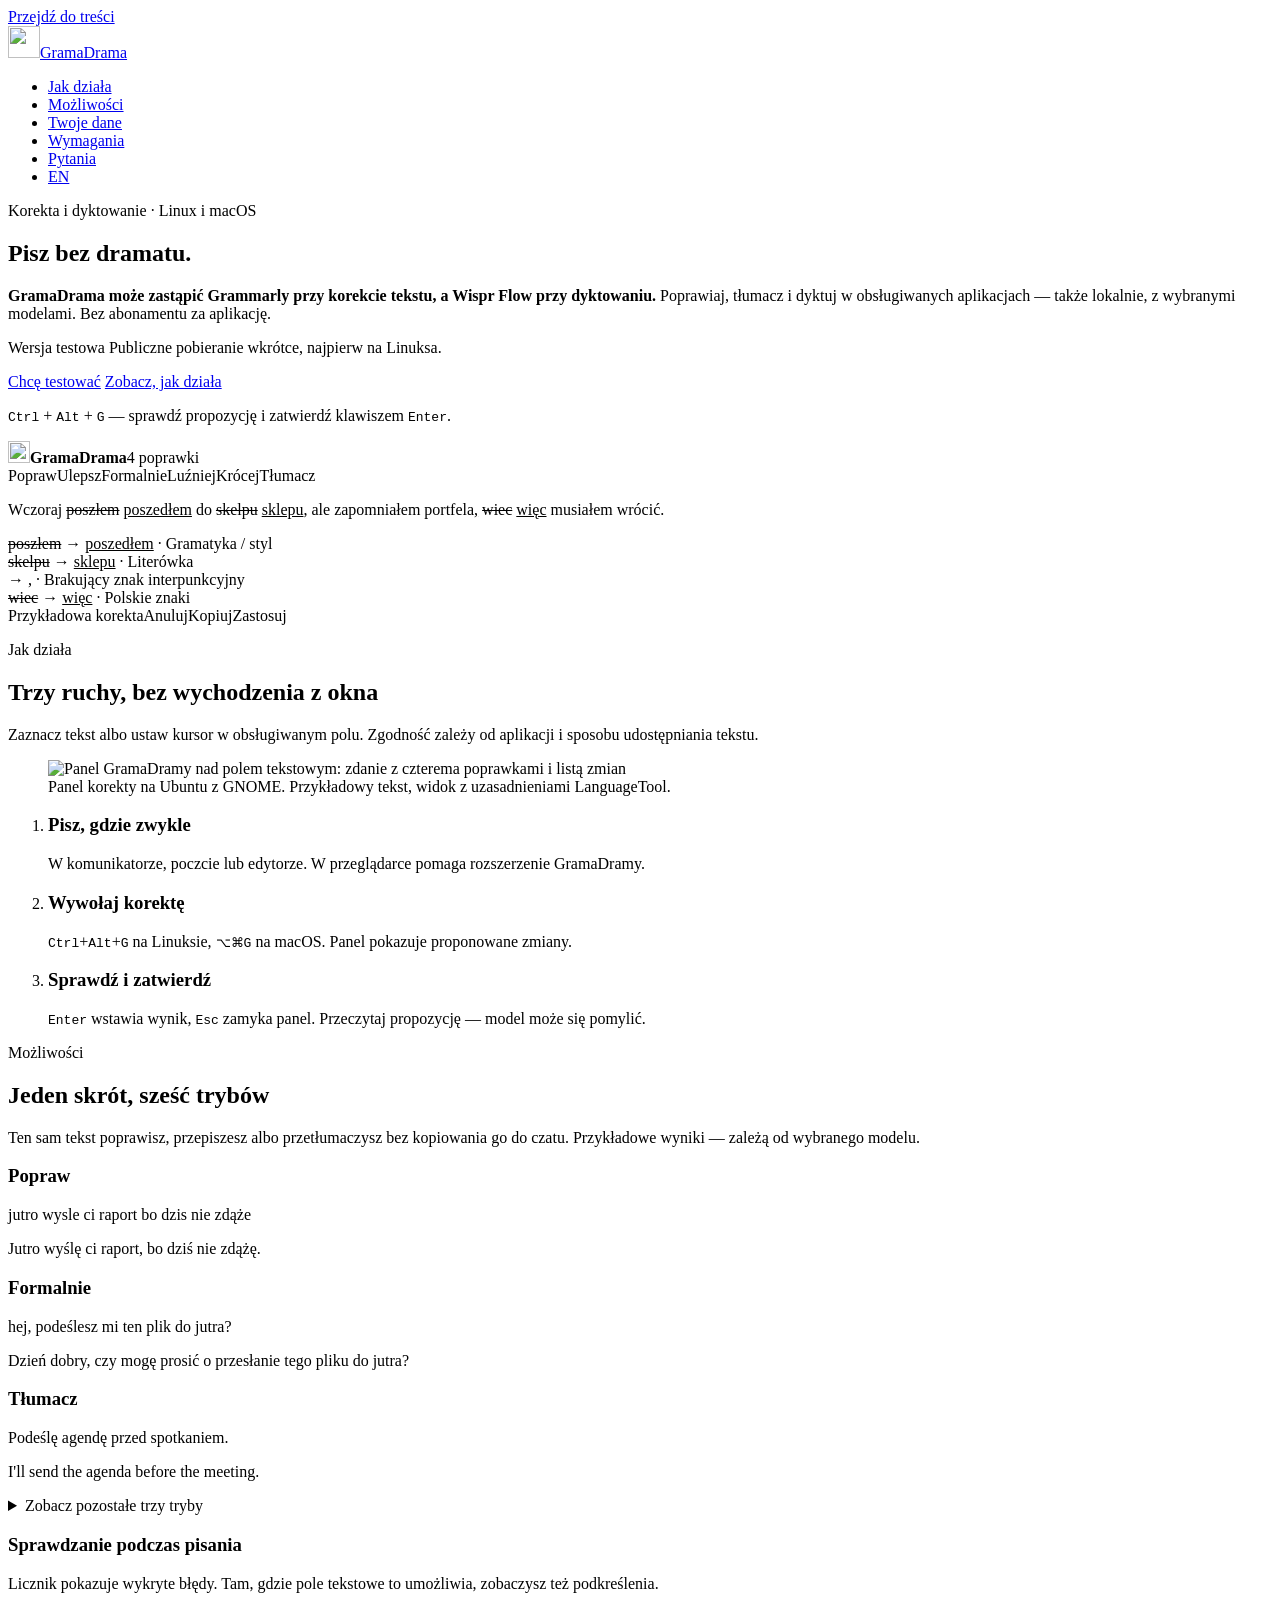
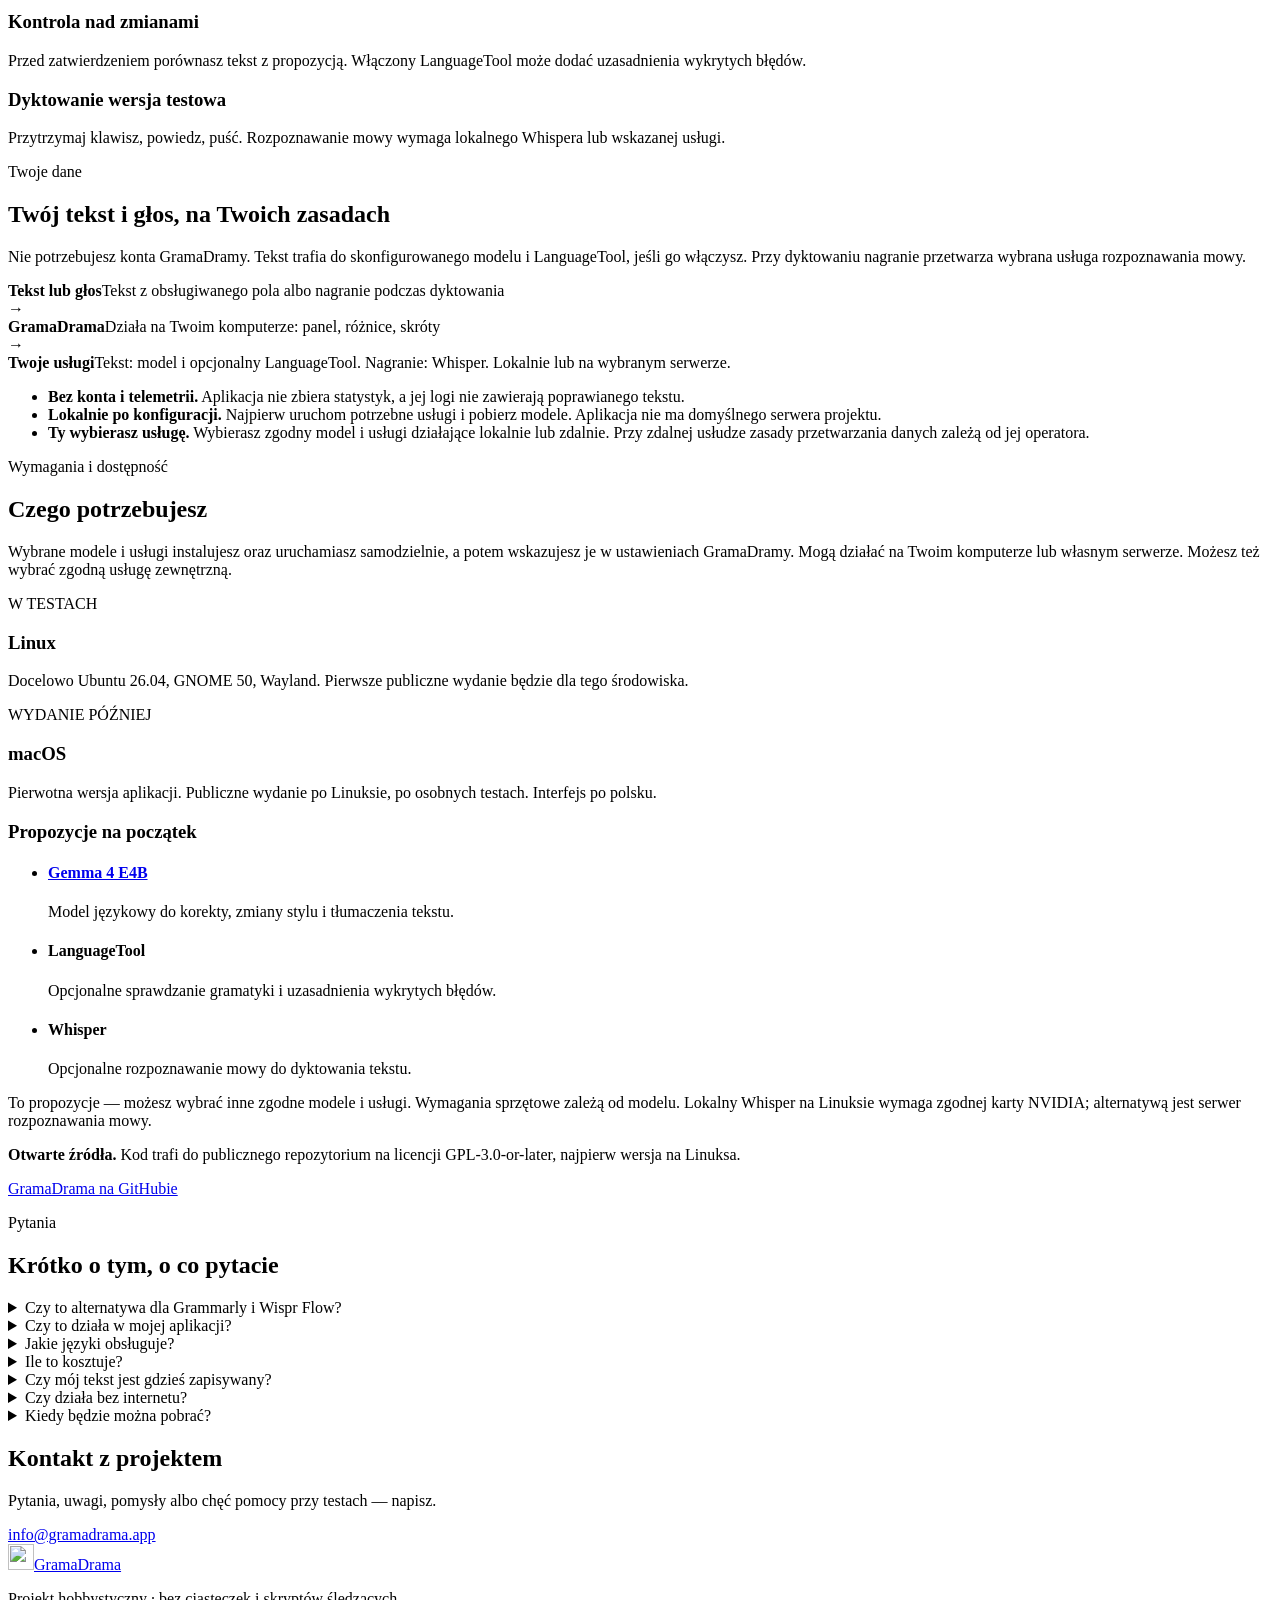
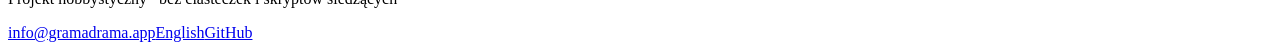
==== site/public/index.html @ 0937f721 "GramaDrama: the first public snapshot Linux (Ubuntu 26.04, GNOME 50, Wayland) and the macOS code for" ====
<!doctype html>
<html lang="pl">
<head>
<meta charset="utf-8">
<meta name="viewport" content="width=device-width, initial-scale=1">
<title>GramaDrama — pisz bez dramatu</title>
<meta name="description" content="Korekta i dyktowanie z opcją pracy lokalnej: zastosowania znane z Grammarly i Wispr Flow w jednej aplikacji. Dyktowanie w wersji testowej.">
<meta name="theme-color" content="#66579e">
<link rel="canonical" href="https://gramadrama.app/">
<link rel="alternate" hreflang="pl" href="https://gramadrama.app/">
<link rel="alternate" hreflang="en" href="https://gramadrama.app/en/">
<link rel="alternate" hreflang="x-default" href="https://gramadrama.app/">
<link rel="icon" href="/img/favicon.ico" sizes="any">
<link rel="icon" type="image/png" href="/img/icon-192.png" sizes="192x192">
<link rel="apple-touch-icon" href="/img/apple-touch-icon.png">
<meta property="og:type" content="website">
<meta property="og:site_name" content="GramaDrama">
<meta property="og:locale" content="pl_PL">
<meta property="og:locale:alternate" content="en_US">
<meta property="og:title" content="GramaDrama — pisz bez dramatu">
<meta property="og:description" content="Korekta tekstu i testowe dyktowanie — zastosowania znane z Grammarly i Wispr Flow, z możliwością pracy lokalnej. Bez abonamentu.">
<meta property="og:url" content="https://gramadrama.app/">
<meta property="og:image" content="https://gramadrama.app/img/og.png">
<meta property="og:image:width" content="1200">
<meta property="og:image:height" content="630">
<meta property="og:image:alt" content="GramaDrama — pisz bez dramatu">
<meta name="twitter:card" content="summary_large_image">
<link rel="stylesheet" href="/css/site.css">
</head>
<body>
<a class="skip" href="#main">Przejdź do treści</a>

<header class="nav">
  <div class="wrap">
    <a class="brand" href="/"><img src="/img/icon-192.png" width="32" height="32" alt="">GramaDrama</a>
    <nav aria-label="Główna">
      <ul>
        <li class="hide-sm"><a href="#jak">Jak działa</a></li>
        <li class="hide-sm"><a href="#mozliwosci">Możliwości</a></li>
        <li class="hide-sm"><a href="#dane">Twoje dane</a></li>
        <li class="hide-sm"><a href="#wymagania">Wymagania</a></li>
        <li><a href="#pytania">Pytania</a></li>
        <li><a class="lang" href="/en/" hreflang="en" lang="en">EN</a></li>
      </ul>
    </nav>
  </div>
</header>

<main id="main">

<section class="hero" aria-labelledby="top">
  <div class="wrap">
    <div>
      <p class="eyebrow">Korekta i&nbsp;dyktowanie · Linux i&nbsp;macOS</p>
      <h1 id="top">Pisz bez <span class="grad">dramatu.</span></h1>
      <p class="lead"><strong>GramaDrama może zastąpić Grammarly przy korekcie tekstu, a&nbsp;Wispr Flow przy dyktowaniu.</strong> Poprawiaj, tłumacz i&nbsp;dyktuj w&nbsp;obsługiwanych aplikacjach — także lokalnie, z&nbsp;wybranymi modelami. Bez abonamentu za aplikację.</p>
      <p class="beta"><span class="state soon">Wersja testowa</span> Publiczne pobieranie wkrótce, najpierw na Linuksa.</p>
      <div class="cta">
        <a class="btn primary" href="https://github.com/gramadrama" rel="noopener">Chcę testować</a>
        <a class="btn ghost" href="#jak">Zobacz, jak działa</a>
      </div>
      <p class="hint"><kbd>Ctrl</kbd> + <kbd>Alt</kbd> + <kbd>G</kbd> — sprawdź propozycję i&nbsp;zatwierdź klawiszem <kbd>Enter</kbd>.</p>
    </div>

    <div class="panel" role="img" aria-label="Przykładowy panel GramaDramy z włączonym LanguageTool: błędy, poprawki i lista zmian z uzasadnieniami">
      <div class="panel-head"><img src="/img/icon-192.png" width="22" height="22" alt=""><b>GramaDrama</b><span class="pill">4 poprawki</span></div>
      <div class="modes" aria-hidden="true"><span class="on">Popraw</span><span>Ulepsz</span><span>Formalnie</span><span>Luźniej</span><span>Krócej</span><span>Tłumacz</span></div>
      <p class="text" aria-hidden="true">Wczoraj <del>poszłem</del> <ins>poszedłem</ins> do <del>skelpu</del> <ins>sklepu</ins>, ale zapomniałem portfela<ins>,</ins> <del>wiec</del> <ins>więc</ins> musiałem wrócić.</p>
      <div class="changes" aria-hidden="true">
        <div><del>poszłem</del> <span class="arrow">→</span> <ins>poszedłem</ins> <span class="why">· Gramatyka / styl</span></div>
        <div><del>skelpu</del> <span class="arrow">→</span> <ins>sklepu</ins> <span class="why">· Literówka</span></div>
        <div><span class="arrow">→</span> <ins>,</ins> <span class="why">· Brakujący znak interpunkcyjny</span></div>
        <div><del>wiec</del> <span class="arrow">→</span> <ins>więc</ins> <span class="why">· Polskie znaki</span></div>
      </div>
      <div class="panel-foot" aria-hidden="true"><span class="meta">Przykładowa korekta</span><span class="b">Anuluj</span><span class="b">Kopiuj</span><span class="b go">Zastosuj</span></div>
    </div>
  </div>
</section>

<section id="jak" aria-labelledby="jak-h">
  <div class="wrap">
    <p class="eyebrow">Jak działa</p>
    <h2 id="jak-h">Trzy ruchy, bez wychodzenia z&nbsp;okna</h2>
    <p class="sub">Zaznacz tekst albo ustaw kursor w&nbsp;obsługiwanym polu. Zgodność zależy od aplikacji i&nbsp;sposobu udostępniania tekstu.</p>
    <div class="demo">
      <figure class="demo-shot">
        <picture>
          <source srcset="/img/panel-ready-dark.png" media="(prefers-color-scheme: dark)">
          <img src="/img/panel-ready-light.png" width="576" height="386" loading="lazy" alt="Panel GramaDramy nad polem tekstowym: zdanie z czterema poprawkami i listą zmian">
        </picture>
        <figcaption>Panel korekty na Ubuntu z&nbsp;GNOME. Przykładowy tekst, widok z&nbsp;uzasadnieniami LanguageTool.</figcaption>
      </figure>
      <ol class="steps">
        <li>
          <h3>Pisz, gdzie zwykle</h3>
          <p>W komunikatorze, poczcie lub edytorze. W&nbsp;przeglądarce pomaga rozszerzenie GramaDramy.</p>
        </li>
        <li>
          <h3>Wywołaj korektę</h3>
          <p><kbd>Ctrl</kbd>+<kbd>Alt</kbd>+<kbd>G</kbd> na Linuksie, <kbd>⌥</kbd><kbd>⌘</kbd><kbd>G</kbd> na macOS. Panel pokazuje proponowane zmiany.</p>
        </li>
        <li>
          <h3>Sprawdź i&nbsp;zatwierdź</h3>
          <p><kbd>Enter</kbd> wstawia wynik, <kbd>Esc</kbd> zamyka panel. Przeczytaj propozycję — model może się pomylić.</p>
        </li>
      </ol>
    </div>
  </div>
</section>

<section class="soft" id="mozliwosci" aria-labelledby="moz-h">
  <div class="wrap">
    <p class="eyebrow">Możliwości</p>
    <h2 id="moz-h">Jeden skrót, sześć trybów</h2>
    <p class="sub">Ten sam tekst poprawisz, przepiszesz albo przetłumaczysz bez kopiowania go do czatu. Przykładowe wyniki — zależą od wybranego modelu.</p>
    <div class="examples">
      <div class="ex"><h3>Popraw</h3><p class="before">jutro wysle ci raport bo dzis nie zdąże</p><p class="after">Jutro wyślę ci raport, bo dziś nie zdążę.</p></div>
      <div class="ex"><h3>Formalnie</h3><p class="before">hej, podeślesz mi ten plik do jutra?</p><p class="after">Dzień dobry, czy mogę prosić o&nbsp;przesłanie tego pliku do jutra?</p></div>
      <div class="ex"><h3>Tłumacz</h3><p class="before">Podeślę agendę przed spotkaniem.</p><p class="after" lang="en">I'll send the agenda before the meeting.</p></div>
    </div>
    <details class="more-examples">
      <summary>Zobacz pozostałe trzy tryby</summary>
      <div class="examples">
        <div class="ex"><h3>Ulepsz</h3><p class="before">Spotkanie było długie i&nbsp;omówiliśmy na nim dużo różnych ważnych rzeczy.</p><p class="after">Na długim spotkaniu omówiliśmy wiele ważnych spraw.</p></div>
        <div class="ex"><h3>Luźniej</h3><p class="before">Uprzejmie informuję, że raport zostanie przesłany jutro.</p><p class="after">Raport podeślę jutro.</p></div>
        <div class="ex"><h3>Krócej</h3><p class="before">Chciałbym tylko zaznaczyć, że moim zdaniem warto by było jeszcze raz przejrzeć ten dokument.</p><p class="after">Warto jeszcze raz przejrzeć ten dokument.</p></div>
      </div>
    </details>

    <div class="feat">
      <div>
        <h3>Sprawdzanie podczas pisania</h3>
        <p>Licznik pokazuje wykryte błędy. Tam, gdzie pole tekstowe to umożliwia, zobaczysz też podkreślenia.</p>
      </div>
      <div>
        <h3>Kontrola nad zmianami</h3>
        <p>Przed zatwierdzeniem porównasz tekst z&nbsp;propozycją. Włączony LanguageTool może dodać uzasadnienia wykrytych błędów.</p>
      </div>
      <div>
        <h3>Dyktowanie <span class="tag">wersja testowa</span></h3>
        <p>Przytrzymaj klawisz, powiedz, puść. Rozpoznawanie mowy wymaga lokalnego Whispera lub wskazanej usługi.</p>
      </div>
    </div>
  </div>
</section>

<section id="dane" aria-labelledby="dane-h">
  <div class="wrap">
    <p class="eyebrow">Twoje dane</p>
    <h2 id="dane-h">Twój tekst i&nbsp;głos, na Twoich zasadach</h2>
    <p class="sub">Nie potrzebujesz konta GramaDramy. Tekst trafia do skonfigurowanego modelu i&nbsp;LanguageTool, jeśli go włączysz. Przy dyktowaniu nagranie przetwarza wybrana usługa rozpoznawania mowy.</p>

    <div class="flow">
      <div class="node"><b>Tekst lub głos</b><span>Tekst z&nbsp;obsługiwanego pola albo nagranie podczas dyktowania</span></div>
      <div class="link" aria-hidden="true">→</div>
      <div class="node me"><b>GramaDrama</b><span>Działa na Twoim komputerze: panel, różnice, skróty</span></div>
      <div class="link" aria-hidden="true">→</div>
      <div class="node"><b>Twoje usługi</b><span>Tekst: model i&nbsp;opcjonalny LanguageTool. Nagranie: Whisper. Lokalnie lub na wybranym serwerze.</span></div>
    </div>

    <ul class="points">
      <li><strong>Bez konta i&nbsp;telemetrii.</strong> Aplikacja nie zbiera statystyk, a&nbsp;jej logi nie zawierają poprawianego tekstu.</li>
      <li><strong>Lokalnie po konfiguracji.</strong> Najpierw uruchom potrzebne usługi i&nbsp;pobierz modele. Aplikacja nie ma domyślnego serwera projektu.</li>
      <li><strong>Ty wybierasz usługę.</strong> Wybierasz zgodny model i&nbsp;usługi działające lokalnie lub zdalnie. Przy zdalnej usłudze zasady przetwarzania danych zależą od jej operatora.</li>
    </ul>
  </div>
</section>

<section class="soft" id="wymagania" aria-labelledby="wym-h">
  <div class="wrap">
    <p class="eyebrow">Wymagania i&nbsp;dostępność</p>
    <h2 id="wym-h">Czego potrzebujesz</h2>
    <p class="sub">Wybrane modele i&nbsp;usługi instalujesz oraz uruchamiasz samodzielnie, a&nbsp;potem wskazujesz je w&nbsp;ustawieniach GramaDramy. Mogą działać na Twoim komputerze lub własnym serwerze. Możesz też wybrać zgodną usługę zewnętrzną.</p>
    <div class="status" id="status">
      <div class="card">
        <span class="state soon">W TESTACH</span>
        <h3>Linux</h3>
        <p>Docelowo Ubuntu 26.04, GNOME 50, Wayland. Pierwsze publiczne wydanie będzie dla tego środowiska.</p>
      </div>
      <div class="card">
        <span class="state plan">WYDANIE PÓŹNIEJ</span>
        <h3>macOS</h3>
        <p>Pierwotna wersja aplikacji. Publiczne wydanie po Linuksie, po osobnych testach. Interfejs po polsku.</p>
      </div>
    </div>

    <h3 class="setup-title">Propozycje na początek</h3>
    <ul class="needs">
      <li>
        <h4><a href="https://ai.google.dev/gemma/docs/core/model_card_4" rel="noopener">Gemma 4 E4B</a></h4>
        <p>Model językowy do korekty, zmiany stylu i&nbsp;tłumaczenia tekstu.</p>
      </li>
      <li>
        <h4>LanguageTool</h4>
        <p>Opcjonalne sprawdzanie gramatyki i&nbsp;uzasadnienia wykrytych błędów.</p>
      </li>
      <li>
        <h4>Whisper</h4>
        <p>Opcjonalne rozpoznawanie mowy do dyktowania tekstu.</p>
      </li>
    </ul>
    <p class="setup-note">To propozycje — możesz wybrać inne zgodne modele i&nbsp;usługi. Wymagania sprzętowe zależą od modelu. Lokalny Whisper na Linuksie wymaga zgodnej karty NVIDIA; alternatywą jest serwer rozpoznawania mowy.</p>

    <div class="open">
      <p><strong>Otwarte źródła.</strong> Kod trafi do publicznego repozytorium na licencji GPL-3.0-or-later, najpierw wersja na Linuksa.</p>
      <a class="btn" href="https://github.com/gramadrama" rel="noopener">GramaDrama na GitHubie</a>
    </div>
  </div>
</section>

<section class="soft" id="pytania" aria-labelledby="pytania-h">
  <div class="wrap">
    <p class="eyebrow">Pytania</p>
    <h2 id="pytania-h">Krótko o&nbsp;tym, o&nbsp;co pytacie</h2>
    <div class="faq">
      <details>
        <summary>Czy to alternatywa dla Grammarly i&nbsp;Wispr Flow?</summary>
        <p>GramaDrama łączy dwa zastosowania: korektę i&nbsp;zmianę stylu tekstu znane z&nbsp;Grammarly oraz dyktowanie znane z&nbsp;Wispr Flow. Zakres funkcji i&nbsp;obsługiwanych aplikacji jest inny, a&nbsp;dyktowanie pozostaje testowe. Oba zastosowania mogą działać lokalnie, po przygotowaniu modeli i&nbsp;zgodnego sprzętu.</p>
      </details>
      <details>
        <summary>Czy to działa w&nbsp;mojej aplikacji?</summary>
        <p>Zgodność zależy od tego, jak aplikacja udostępnia tekst. Obsługę pól na stronach zapewnia rozszerzenie przeglądarki. Pola haseł, terminale i&nbsp;aplikacje wyłączone w&nbsp;ustawieniach są pomijane. W&nbsp;niektórych edytorach podmiana tekstu może usunąć formatowanie.</p>
      </details>
      <details>
        <summary>Jakie języki obsługuje?</summary>
        <p>Na Linuksie wybierzesz polski, angielski lub niemiecki, osobno albo w&nbsp;parze do tłumaczenia. Na macOS dostępne są polski i&nbsp;angielski. Jakość wyników zależy od modelu.</p>
      </details>
      <details>
        <summary>Ile to kosztuje?</summary>
        <p>Aplikacja jest bezpłatna i&nbsp;będzie miała otwarte źródła. Zapłacisz tylko wtedy, gdy wybierzesz płatną usługę zewnętrzną.</p>
      </details>
      <details>
        <summary>Czy mój tekst jest gdzieś zapisywany?</summary>
        <p>Logi GramaDramy nie zawierają poprawianego tekstu. Tekst trafia do wybranego modelu i&nbsp;włączonego LanguageTool przy korekcie oraz sprawdzaniu w&nbsp;tle. Jeśli używasz serwera, przechowywanie danych zależy od jego operatora. Przy zdalnym dyktowaniu do usługi trafia nagranie.</p>
      </details>
      <details>
        <summary>Czy działa bez internetu?</summary>
        <p>Tak, po pobraniu modeli i&nbsp;przygotowaniu usług lokalnych. Model oraz włączone usługi LanguageTool i&nbsp;Whisper muszą działać na Twoim komputerze lub w&nbsp;dostępnej sieci lokalnej.</p>
      </details>
      <details>
        <summary>Kiedy będzie można pobrać?</summary>
        <p>Najpierw wersja na Linuksa, po zakończeniu testów; macOS później. Postępy śledzisz na GitHubie.</p>
      </details>
    </div>
  </div>
</section>

<section id="kontakt" aria-labelledby="kontakt-h">
  <div class="wrap contact">
    <h2 id="kontakt-h">Kontakt z&nbsp;projektem</h2>
    <p class="sub">Pytania, uwagi, pomysły albo chęć pomocy przy testach — napisz.</p>
    <a class="btn primary" href="mailto:info&#64;gramadrama.app">info&#64;gramadrama.app</a>
  </div>
</section>

</main>

<footer>
  <div class="wrap">
    <a class="brand" href="/"><img src="/img/icon-192.png" width="26" height="26" alt="">GramaDrama</a>
    <p>Projekt hobbystyczny · bez ciasteczek i&nbsp;skryptów śledzących</p>
    <div class="links"><a href="mailto:info&#64;gramadrama.app">info&#64;gramadrama.app</a><a href="/en/" hreflang="en" lang="en">English</a><a href="https://github.com/gramadrama" rel="noopener">GitHub</a></div>
  </div>
</footer>
</body>
</html>
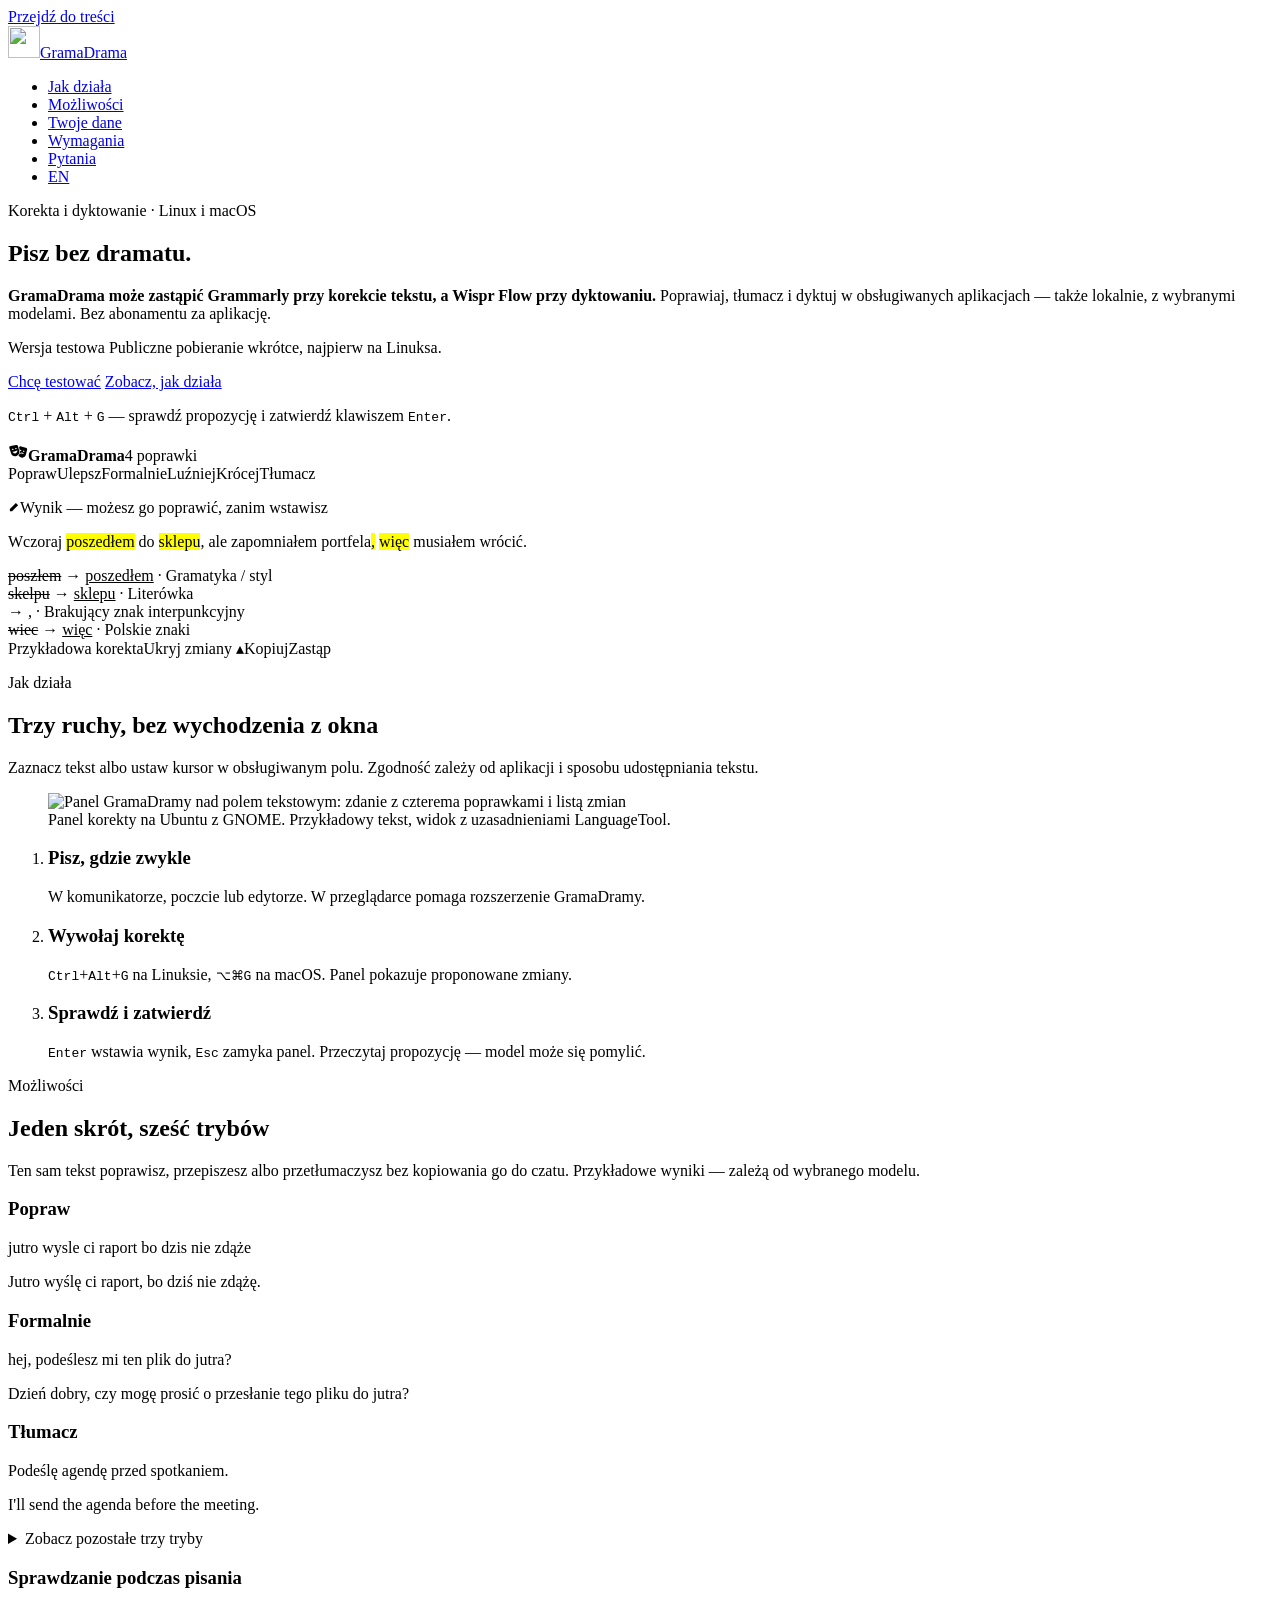
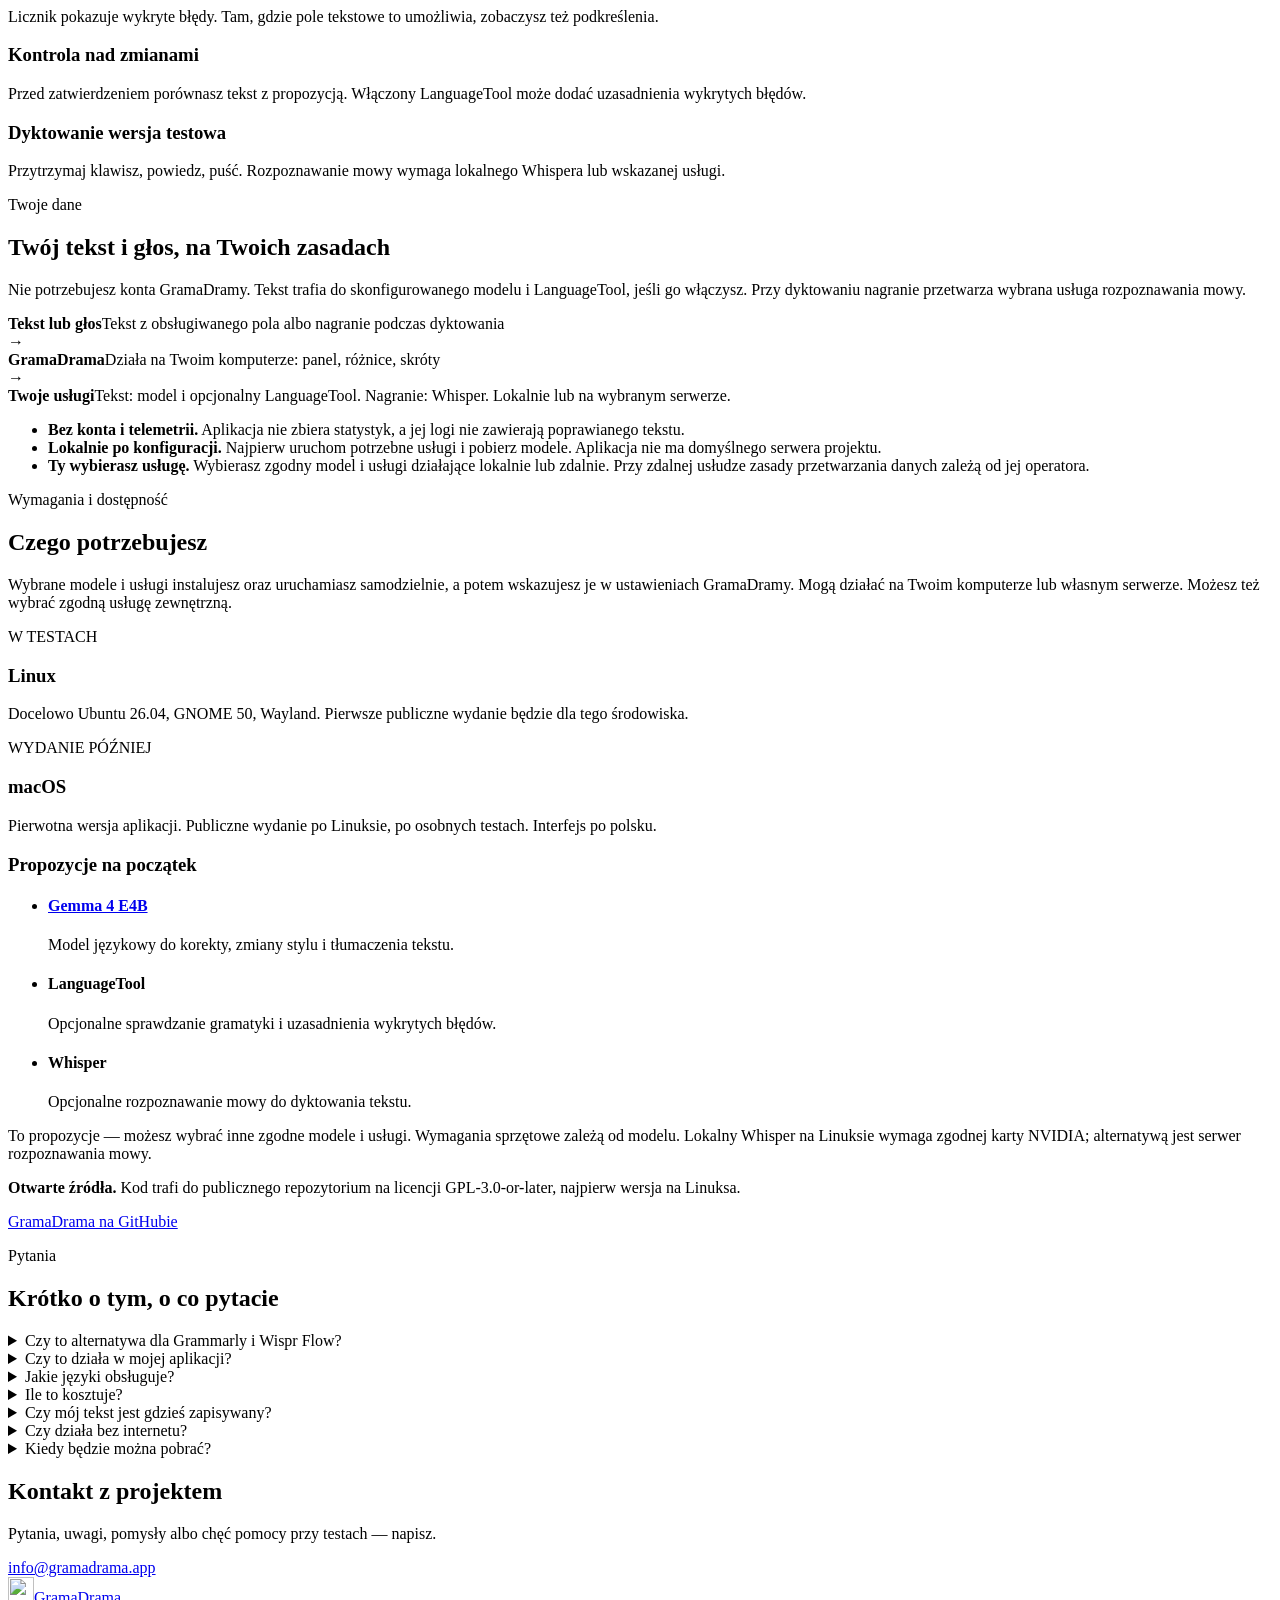
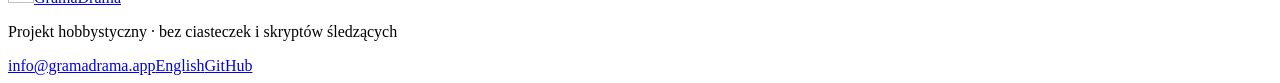
==== commit bce25be8: "Site: the hero panel looks like today's panel The result as a field with the changed words on the sa" ====
--- a/site/public/index.html
+++ b/site/public/index.html
@@ -62,17 +62,18 @@
       <p class="hint"><kbd>Ctrl</kbd> + <kbd>Alt</kbd> + <kbd>G</kbd> — sprawdź propozycję i&nbsp;zatwierdź klawiszem <kbd>Enter</kbd>.</p>
     </div>
 
-    <div class="panel" role="img" aria-label="Przykładowy panel GramaDramy z włączonym LanguageTool: błędy, poprawki i lista zmian z uzasadnieniami">
-      <div class="panel-head"><img src="/img/icon-192.png" width="22" height="22" alt=""><b>GramaDrama</b><span class="pill">4 poprawki</span></div>
+    <div class="panel" role="img" aria-label="Przykładowy panel GramaDramy: poprawiony tekst z zaznaczonymi zmianami i lista zmian z uzasadnieniami">
+      <div class="panel-head"><svg class="logo" viewBox="0 0 64 64" width="20" height="20" aria-hidden="true"><path fill-rule="evenodd" d="M35.6 20.1 C36.8 17.2 39.2 16.4 42.2 17.2 L56.8 21.5 C60.4 22.6 62 25.2 61 29 L57.6 42.7 C55.4 51.2 49.4 54.8 42.3 52.7 C38.8 51.7 35.6 49.7 33.4 46.6 C37.8 42.2 39.3 36.9 37.6 30.2 Z M40.4 27.9 C41.6426 27.9 42.65 28.9074 42.65 30.15 C42.65 31.3926 41.6426 32.4 40.4 32.4 C39.1574 32.4 38.15 31.3926 38.15 30.15 C38.15 28.9074 39.1574 27.9 40.4 27.9 Z M50.4 30.7 C51.6426 30.7 52.65 31.7074 52.65 32.95 C52.65 34.1926 51.6426 35.2 50.4 35.2 C49.1574 35.2 48.15 34.1926 48.15 32.95 C48.15 31.7074 49.1574 30.7 50.4 30.7 Z M38.3 40.7 C40.8 35.2 48.2 36 51.1 42.6 C46.9 40.2 42.7 39.7 39 41.2 C38.4 41.4 38.1 41.2 38.3 40.7 Z"/><path fill-rule="evenodd" d="M25.3 12.7 C29.2 11.7 31.3 13.7 32.1 17 L35.7 31.3 C37.8 39.3 34.8 45.4 27.3 47.6 C20 49.8 12.4 47.7 10.1 40.1 L4.6 23.2 C3.3 19 4.8 17.2 8.4 16.2 Z M12.4 29.1 C11.6 27 13 25.3 14.6 25 C16.5 24.6 18.4 26.3 18.2 27.7 C18.1 28.3 17.5 28 16.6 27.9 C15.2 27.5 14.2 28.2 13.3 29 C12.9 29.4 12.6 29.5 12.4 29.1 Z M22.5 26.3 C21.7 24.2 23.1 22.5 24.7 22.2 C26.6 21.8 28.5 23.5 28.3 24.9 C28.2 25.5 27.6 25.2 26.7 25.1 C25.3 24.7 24.3 25.4 23.4 26.2 C23 26.6 22.7 26.7 22.5 26.3 Z M15.4 34.3 C19.7 34.7 24.8 33.5 29 30.7 C29.7 30.2 30.1 30.6 30 31.4 C29.6 36.3 26.9 39.1 23.6 39.7 C20.4 40.3 16.9 38.7 14.9 35.4 C14.5 34.7 14.7 34.2 15.4 34.3 Z"/></svg><b>GramaDrama</b><span class="pill">4 poprawki</span><svg class="close" viewBox="0 0 16 16" width="16" height="16" aria-hidden="true"><path d="M4 4l8 8M12 4l-8 8"/></svg></div>
       <div class="modes" aria-hidden="true"><span class="on">Popraw</span><span>Ulepsz</span><span>Formalnie</span><span>Luźniej</span><span>Krócej</span><span>Tłumacz</span></div>
-      <p class="text" aria-hidden="true">Wczoraj <del>poszłem</del> <ins>poszedłem</ins> do <del>skelpu</del> <ins>sklepu</ins>, ale zapomniałem portfela<ins>,</ins> <del>wiec</del> <ins>więc</ins> musiałem wrócić.</p>
+      <p class="field-label" aria-hidden="true"><svg viewBox="0 0 16 16" width="12" height="12" aria-hidden="true"><path d="M10.5 2.5l3 3-8 8H2.5v-3z M9 4l3 3"/></svg>Wynik — możesz go poprawić, zanim wstawisz</p>
+      <p class="field" aria-hidden="true">Wczoraj <mark>poszedłem</mark> do <mark>sklepu</mark>, ale zapomniałem portfela<mark>,</mark> <mark>więc</mark> musiałem wrócić.</p>
       <div class="changes" aria-hidden="true">
         <div><del>poszłem</del> <span class="arrow">→</span> <ins>poszedłem</ins> <span class="why">· Gramatyka / styl</span></div>
         <div><del>skelpu</del> <span class="arrow">→</span> <ins>sklepu</ins> <span class="why">· Literówka</span></div>
-        <div><span class="arrow">→</span> <ins>,</ins> <span class="why">· Brakujący znak interpunkcyjny</span></div>
+        <div><span class="arrow">→</span> <ins class="chip">,</ins> <span class="why">· Brakujący znak interpunkcyjny</span></div>
         <div><del>wiec</del> <span class="arrow">→</span> <ins>więc</ins> <span class="why">· Polskie znaki</span></div>
       </div>
-      <div class="panel-foot" aria-hidden="true"><span class="meta">Przykładowa korekta</span><span class="b">Anuluj</span><span class="b">Kopiuj</span><span class="b go">Zastosuj</span></div>
+      <div class="panel-foot" aria-hidden="true"><span class="meta">Przykładowa korekta</span><span class="toggle">Ukryj zmiany ▴</span><span class="b">Kopiuj</span><span class="b go">Zastąp</span></div>
     </div>
   </div>
 </section>
@@ -86,7 +87,7 @@
       <figure class="demo-shot">
         <picture>
           <source srcset="/img/panel-ready-dark.png" media="(prefers-color-scheme: dark)">
-          <img src="/img/panel-ready-light.png" width="576" height="386" loading="lazy" alt="Panel GramaDramy nad polem tekstowym: zdanie z czterema poprawkami i listą zmian">
+          <img src="/img/panel-ready-light.png" width="576" height="418" loading="lazy" alt="Panel GramaDramy nad polem tekstowym: zdanie z czterema poprawkami i listą zmian">
         </picture>
         <figcaption>Panel korekty na Ubuntu z&nbsp;GNOME. Przykładowy tekst, widok z&nbsp;uzasadnieniami LanguageTool.</figcaption>
       </figure>
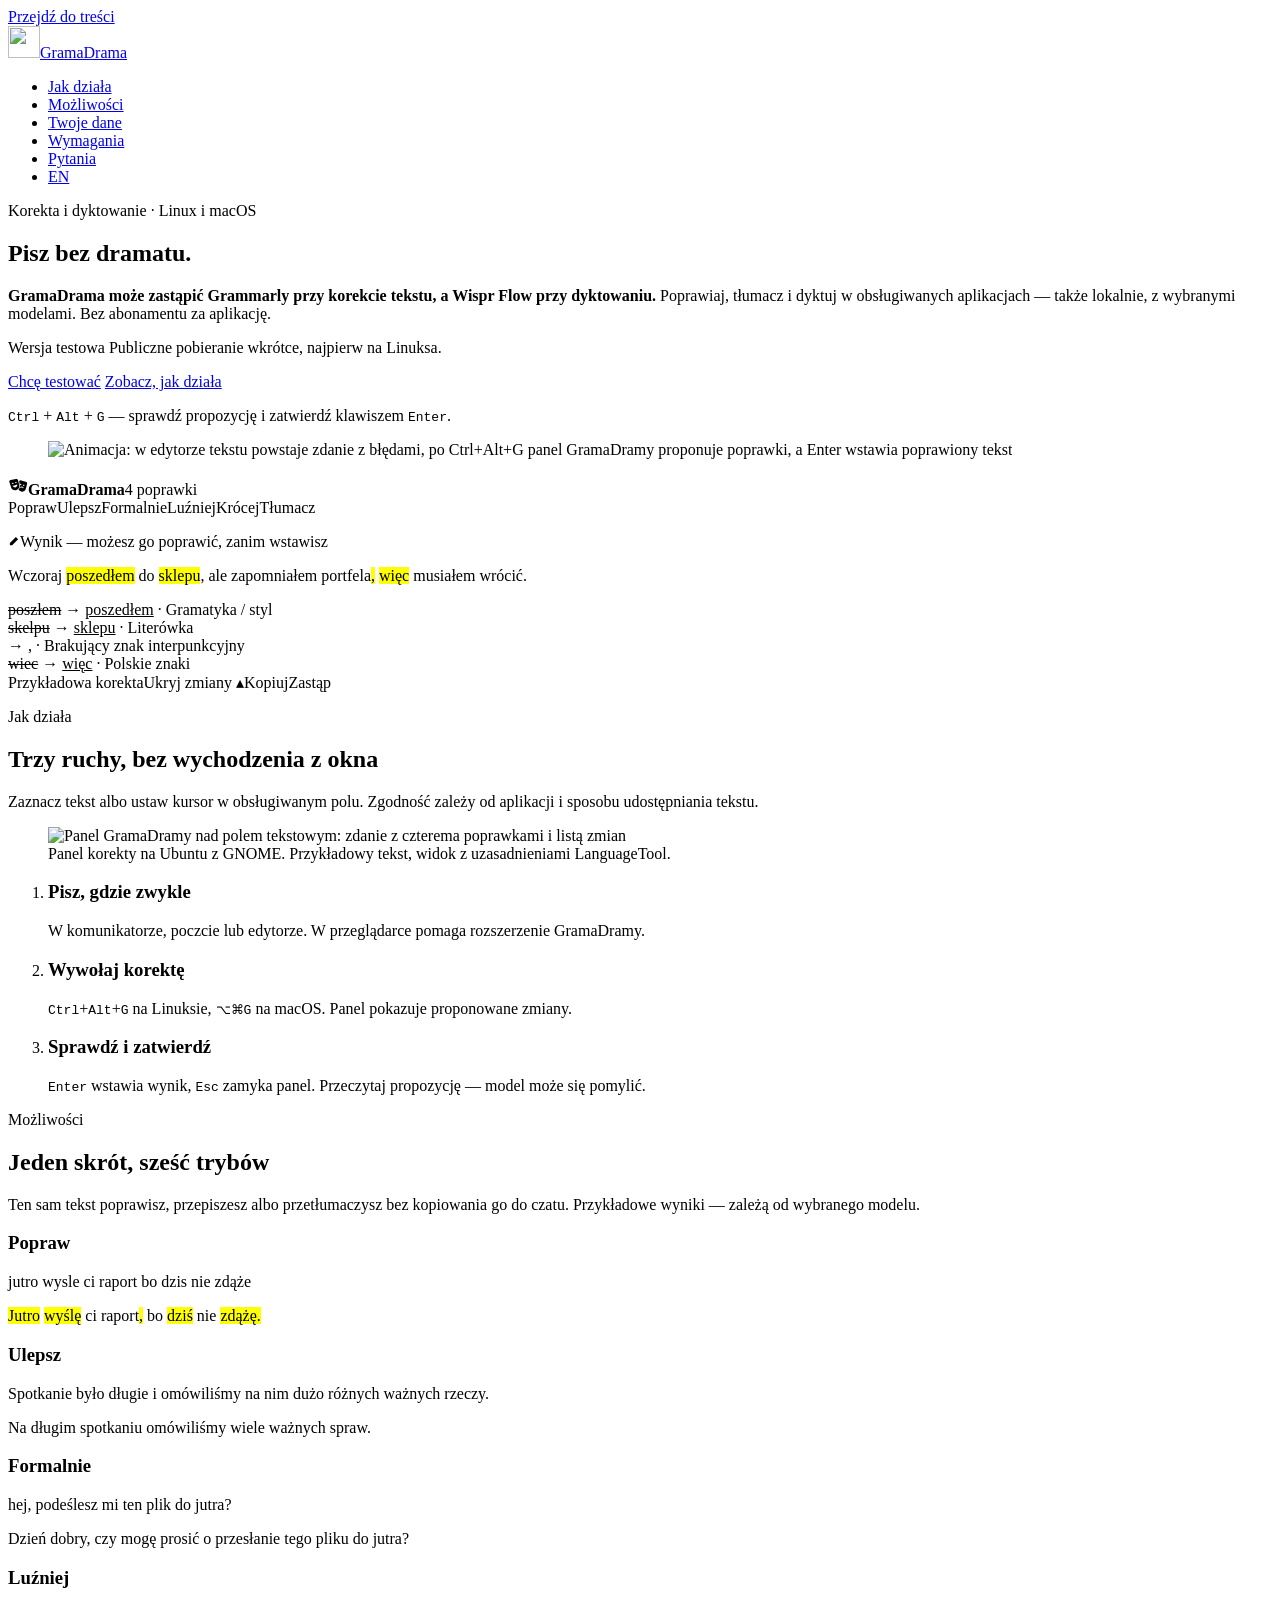
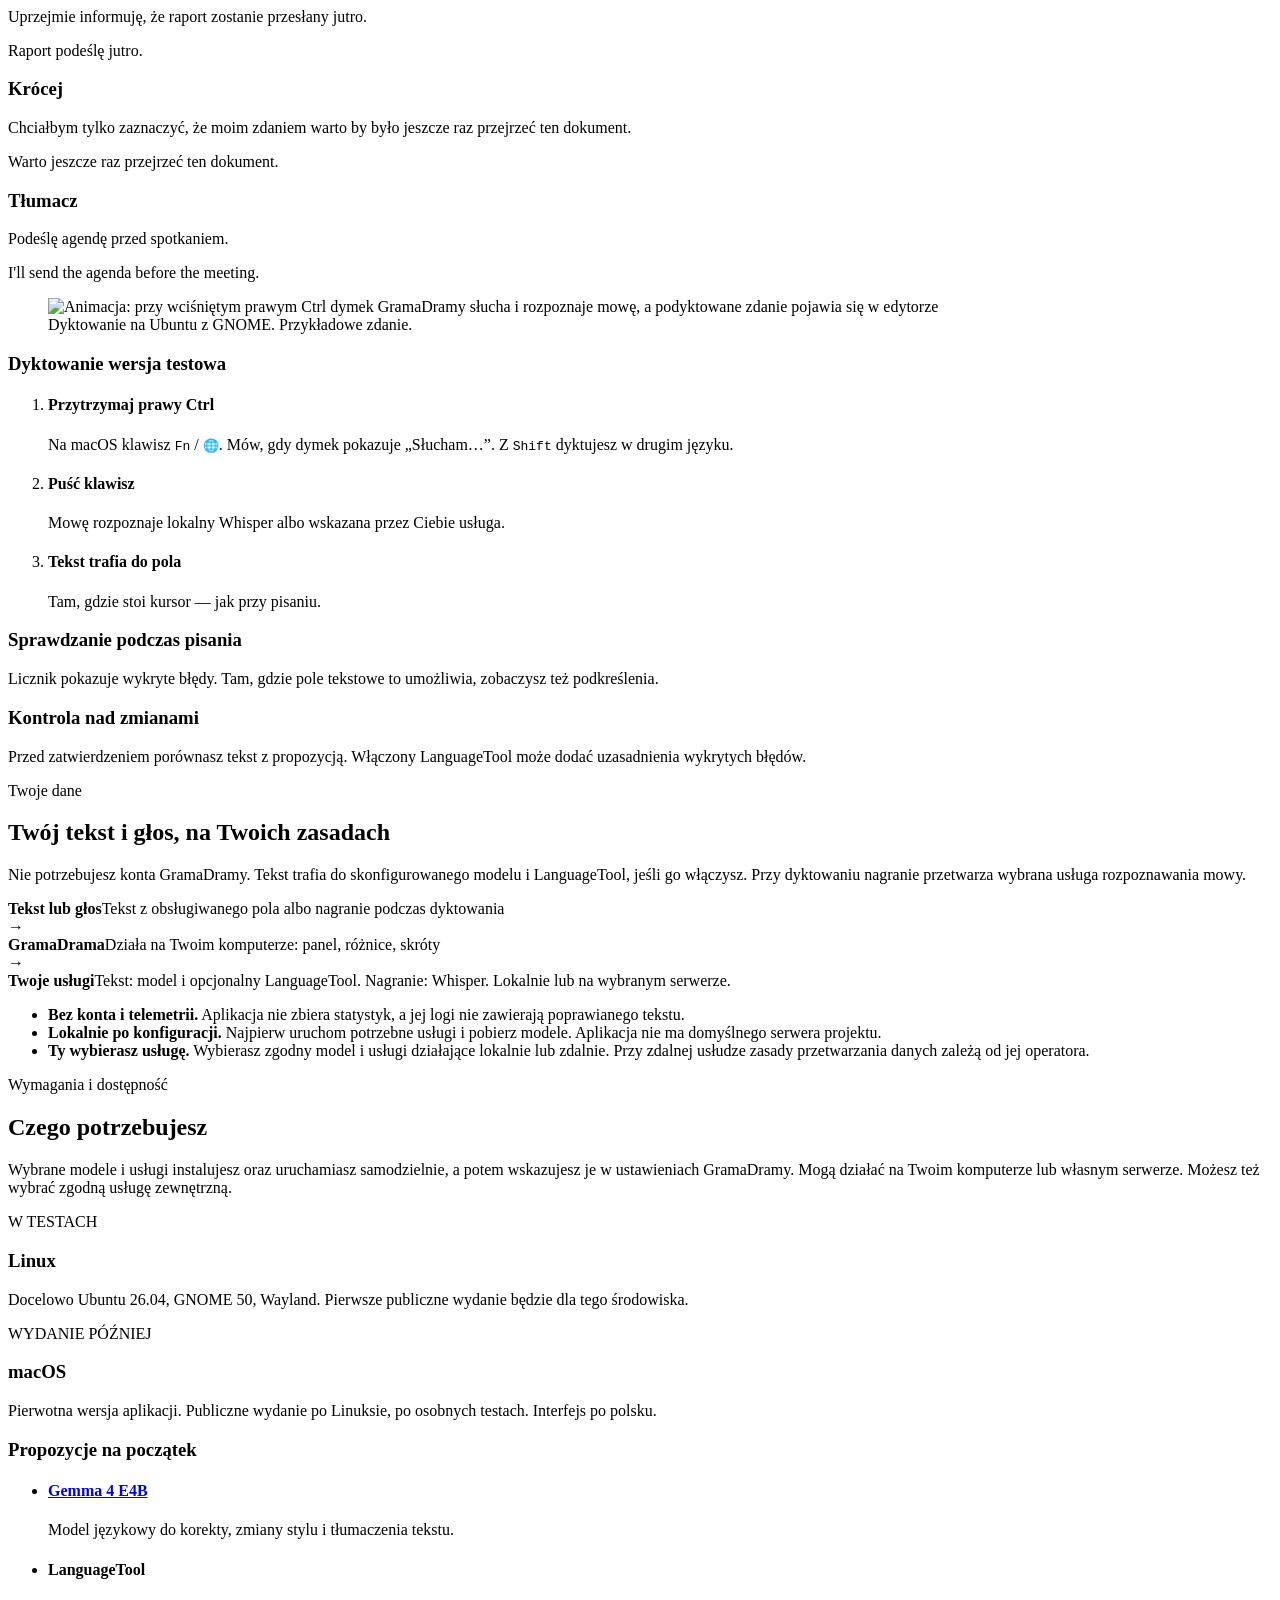
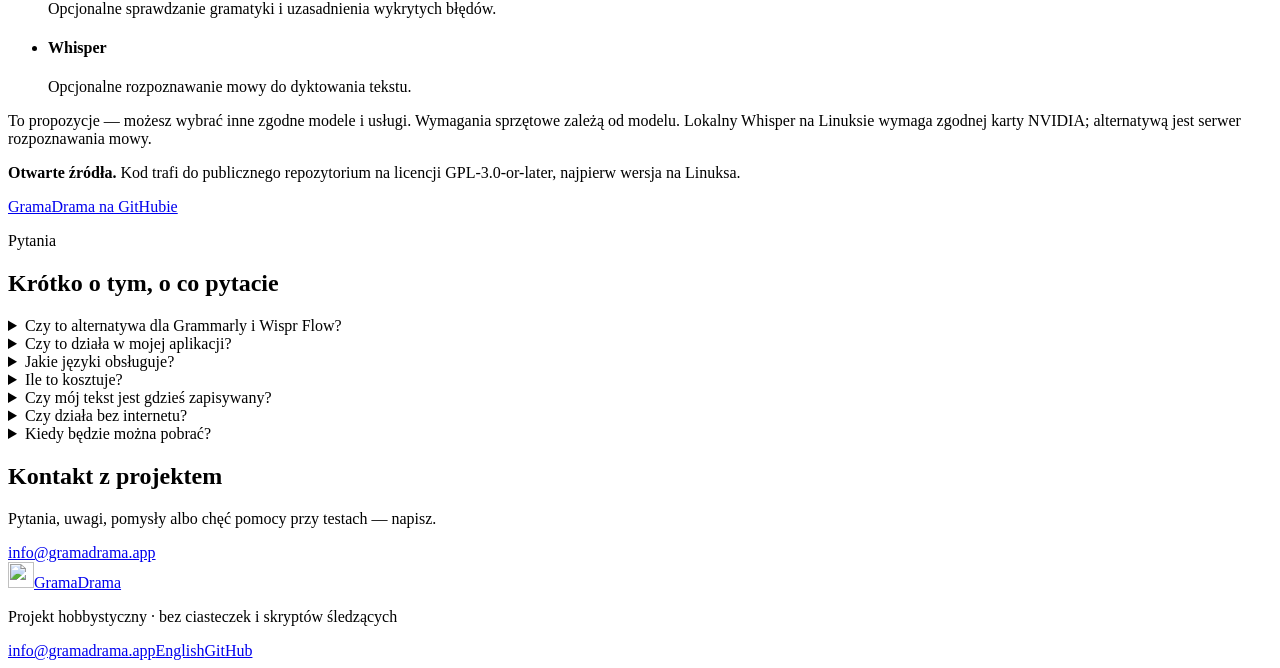
==== commit 9b2db21c: "Site: the correction as a loop in the hero, dictation with its loop, all six modes as cards The hero" ====
--- a/site/public/index.html
+++ b/site/public/index.html
@@ -62,6 +62,12 @@
       <p class="hint"><kbd>Ctrl</kbd> + <kbd>Alt</kbd> + <kbd>G</kbd> — sprawdź propozycję i&nbsp;zatwierdź klawiszem <kbd>Enter</kbd>.</p>
     </div>
 
+    <figure class="hero-demo">
+        <picture>
+          <source srcset="/img/anim-correct-pl-dark.webp" media="(prefers-color-scheme: dark)">
+          <img src="/img/anim-correct-pl-light.webp" width="604" height="476" alt="Animacja: w edytorze tekstu powstaje zdanie z błędami, po Ctrl+Alt+G panel GramaDramy proponuje poprawki, a Enter wstawia poprawiony tekst">
+        </picture>
+    </figure>
     <div class="panel" role="img" aria-label="Przykładowy panel GramaDramy: poprawiony tekst z zaznaczonymi zmianami i lista zmian z uzasadnieniami">
       <div class="panel-head"><svg class="logo" viewBox="0 0 64 64" width="20" height="20" aria-hidden="true"><path fill-rule="evenodd" d="M35.6 20.1 C36.8 17.2 39.2 16.4 42.2 17.2 L56.8 21.5 C60.4 22.6 62 25.2 61 29 L57.6 42.7 C55.4 51.2 49.4 54.8 42.3 52.7 C38.8 51.7 35.6 49.7 33.4 46.6 C37.8 42.2 39.3 36.9 37.6 30.2 Z M40.4 27.9 C41.6426 27.9 42.65 28.9074 42.65 30.15 C42.65 31.3926 41.6426 32.4 40.4 32.4 C39.1574 32.4 38.15 31.3926 38.15 30.15 C38.15 28.9074 39.1574 27.9 40.4 27.9 Z M50.4 30.7 C51.6426 30.7 52.65 31.7074 52.65 32.95 C52.65 34.1926 51.6426 35.2 50.4 35.2 C49.1574 35.2 48.15 34.1926 48.15 32.95 C48.15 31.7074 49.1574 30.7 50.4 30.7 Z M38.3 40.7 C40.8 35.2 48.2 36 51.1 42.6 C46.9 40.2 42.7 39.7 39 41.2 C38.4 41.4 38.1 41.2 38.3 40.7 Z"/><path fill-rule="evenodd" d="M25.3 12.7 C29.2 11.7 31.3 13.7 32.1 17 L35.7 31.3 C37.8 39.3 34.8 45.4 27.3 47.6 C20 49.8 12.4 47.7 10.1 40.1 L4.6 23.2 C3.3 19 4.8 17.2 8.4 16.2 Z M12.4 29.1 C11.6 27 13 25.3 14.6 25 C16.5 24.6 18.4 26.3 18.2 27.7 C18.1 28.3 17.5 28 16.6 27.9 C15.2 27.5 14.2 28.2 13.3 29 C12.9 29.4 12.6 29.5 12.4 29.1 Z M22.5 26.3 C21.7 24.2 23.1 22.5 24.7 22.2 C26.6 21.8 28.5 23.5 28.3 24.9 C28.2 25.5 27.6 25.2 26.7 25.1 C25.3 24.7 24.3 25.4 23.4 26.2 C23 26.6 22.7 26.7 22.5 26.3 Z M15.4 34.3 C19.7 34.7 24.8 33.5 29 30.7 C29.7 30.2 30.1 30.6 30 31.4 C29.6 36.3 26.9 39.1 23.6 39.7 C20.4 40.3 16.9 38.7 14.9 35.4 C14.5 34.7 14.7 34.2 15.4 34.3 Z"/></svg><b>GramaDrama</b><span class="pill">4 poprawki</span><svg class="close" viewBox="0 0 16 16" width="16" height="16" aria-hidden="true"><path d="M4 4l8 8M12 4l-8 8"/></svg></div>
       <div class="modes" aria-hidden="true"><span class="on">Popraw</span><span>Ulepsz</span><span>Formalnie</span><span>Luźniej</span><span>Krócej</span><span>Tłumacz</span></div>
@@ -115,20 +121,44 @@
     <h2 id="moz-h">Jeden skrót, sześć trybów</h2>
     <p class="sub">Ten sam tekst poprawisz, przepiszesz albo przetłumaczysz bez kopiowania go do czatu. Przykładowe wyniki — zależą od wybranego modelu.</p>
     <div class="examples">
-      <div class="ex"><h3>Popraw</h3><p class="before">jutro wysle ci raport bo dzis nie zdąże</p><p class="after">Jutro wyślę ci raport, bo dziś nie zdążę.</p></div>
+      <div class="ex"><h3>Popraw</h3><p class="before">jutro wysle ci raport bo dzis nie zdąże</p><p class="after"><mark>Jutro</mark> <mark>wyślę</mark> ci raport<mark>,</mark> bo <mark>dziś</mark> nie <mark>zdążę.</mark></p></div>
+      <div class="ex"><h3>Ulepsz</h3><p class="before">Spotkanie było długie i&nbsp;omówiliśmy na nim dużo różnych ważnych rzeczy.</p><p class="after">Na długim spotkaniu omówiliśmy wiele ważnych spraw.</p></div>
       <div class="ex"><h3>Formalnie</h3><p class="before">hej, podeślesz mi ten plik do jutra?</p><p class="after">Dzień dobry, czy mogę prosić o&nbsp;przesłanie tego pliku do jutra?</p></div>
+      <div class="ex"><h3>Luźniej</h3><p class="before">Uprzejmie informuję, że raport zostanie przesłany jutro.</p><p class="after">Raport podeślę jutro.</p></div>
+      <div class="ex"><h3>Krócej</h3><p class="before">Chciałbym tylko zaznaczyć, że moim zdaniem warto by było jeszcze raz przejrzeć ten dokument.</p><p class="after">Warto jeszcze raz przejrzeć ten dokument.</p></div>
       <div class="ex"><h3>Tłumacz</h3><p class="before">Podeślę agendę przed spotkaniem.</p><p class="after" lang="en">I'll send the agenda before the meeting.</p></div>
     </div>
-    <details class="more-examples">
-      <summary>Zobacz pozostałe trzy tryby</summary>
-      <div class="examples">
-        <div class="ex"><h3>Ulepsz</h3><p class="before">Spotkanie było długie i&nbsp;omówiliśmy na nim dużo różnych ważnych rzeczy.</p><p class="after">Na długim spotkaniu omówiliśmy wiele ważnych spraw.</p></div>
-        <div class="ex"><h3>Luźniej</h3><p class="before">Uprzejmie informuję, że raport zostanie przesłany jutro.</p><p class="after">Raport podeślę jutro.</p></div>
-        <div class="ex"><h3>Krócej</h3><p class="before">Chciałbym tylko zaznaczyć, że moim zdaniem warto by było jeszcze raz przejrzeć ten dokument.</p><p class="after">Warto jeszcze raz przejrzeć ten dokument.</p></div>
-      </div>
-    </details>
-
-    <div class="feat">
+
+    <div class="demo dictation">
+      <figure class="demo-shot">
+        <picture>
+          <source srcset="/img/still-dictate-pl-dark.webp" media="(prefers-reduced-motion: reduce) and (prefers-color-scheme: dark)">
+          <source srcset="/img/still-dictate-pl-light.webp" media="(prefers-reduced-motion: reduce)">
+          <source srcset="/img/anim-dictate-pl-dark.webp" media="(prefers-color-scheme: dark)">
+          <img src="/img/anim-dictate-pl-light.webp" width="628" height="360" loading="lazy" alt="Animacja: przy wciśniętym prawym Ctrl dymek GramaDramy słucha i&nbsp;rozpoznaje mowę, a podyktowane zdanie pojawia się w&nbsp;edytorze">
+        </picture>
+        <figcaption>Dyktowanie na Ubuntu z&nbsp;GNOME. Przykładowe zdanie.</figcaption>
+      </figure>
+      <div>
+        <h3>Dyktowanie <span class="tag">wersja testowa</span></h3>
+        <ol class="steps">
+          <li>
+            <h4>Przytrzymaj prawy Ctrl</h4>
+            <p>Na macOS klawisz <kbd>Fn</kbd> / <kbd>🌐</kbd>. Mów, gdy dymek pokazuje „Słucham…”. Z&nbsp;<kbd>Shift</kbd> dyktujesz w&nbsp;drugim języku.</p>
+          </li>
+          <li>
+            <h4>Puść klawisz</h4>
+            <p>Mowę rozpoznaje lokalny Whisper albo wskazana przez Ciebie usługa.</p>
+          </li>
+          <li>
+            <h4>Tekst trafia do pola</h4>
+            <p>Tam, gdzie stoi kursor — jak przy pisaniu.</p>
+          </li>
+        </ol>
+      </div>
+    </div>
+
+    <div class="feat two">
       <div>
         <h3>Sprawdzanie podczas pisania</h3>
         <p>Licznik pokazuje wykryte błędy. Tam, gdzie pole tekstowe to umożliwia, zobaczysz też podkreślenia.</p>
@@ -136,10 +166,6 @@
       <div>
         <h3>Kontrola nad zmianami</h3>
         <p>Przed zatwierdzeniem porównasz tekst z&nbsp;propozycją. Włączony LanguageTool może dodać uzasadnienia wykrytych błędów.</p>
-      </div>
-      <div>
-        <h3>Dyktowanie <span class="tag">wersja testowa</span></h3>
-        <p>Przytrzymaj klawisz, powiedz, puść. Rozpoznawanie mowy wymaga lokalnego Whispera lub wskazanej usługi.</p>
       </div>
     </div>
   </div>
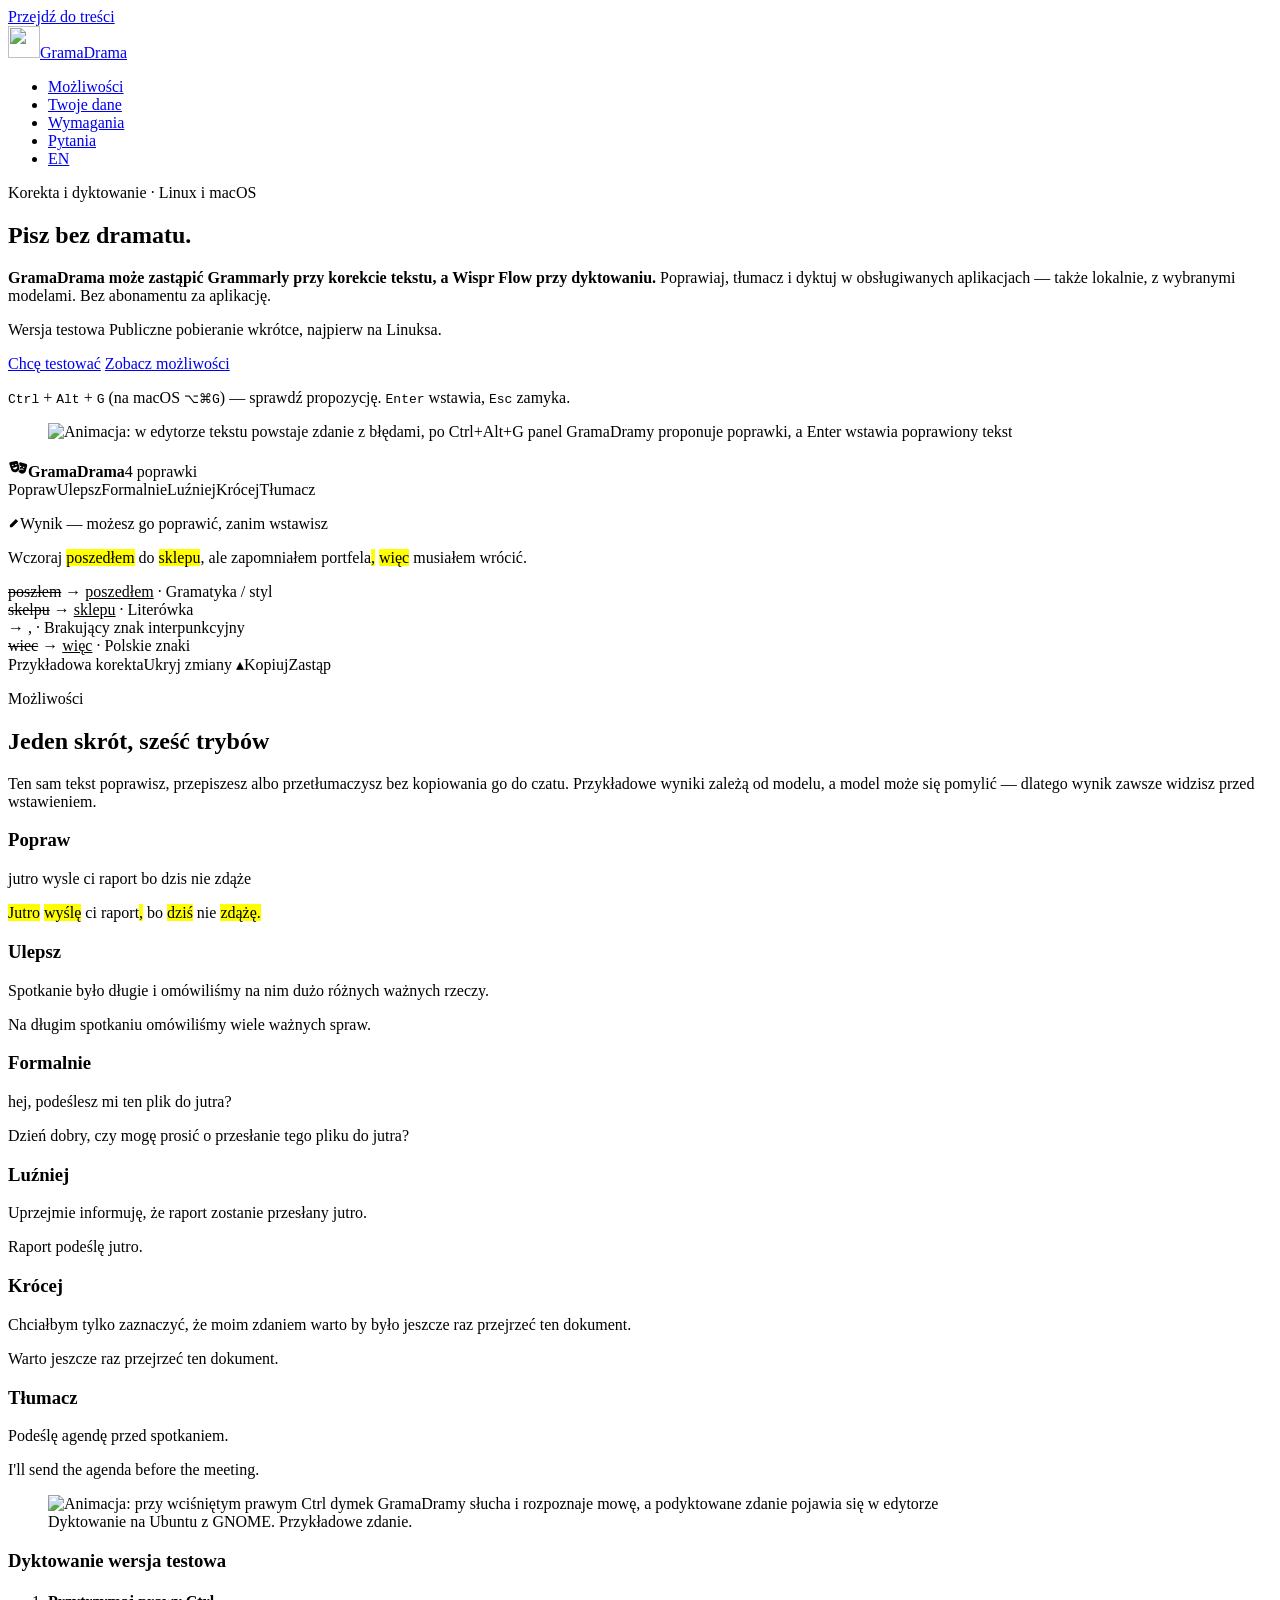
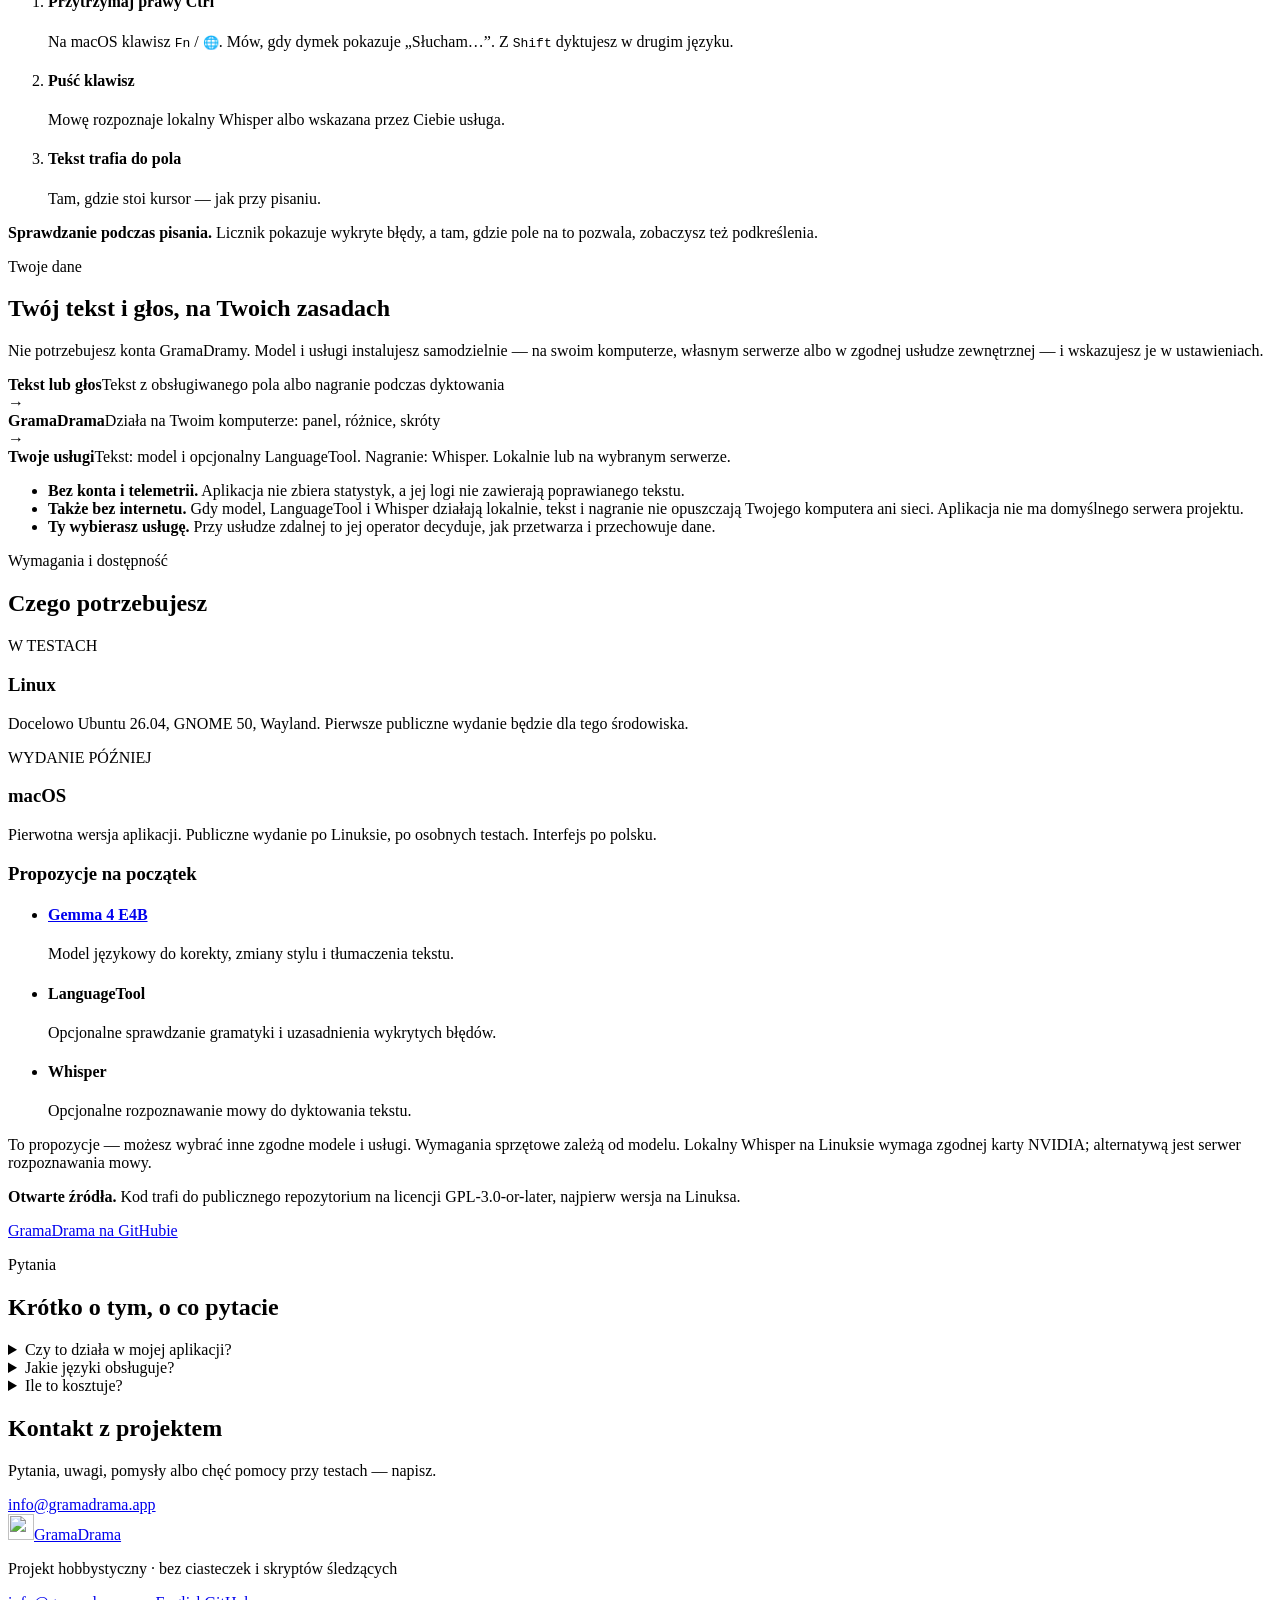
==== commit e34d1fc1: "Site: each thing said once How it works goes: the hero's loop shows the same, and the hint under the" ====
--- a/site/public/index.html
+++ b/site/public/index.html
@@ -35,7 +35,6 @@
     <a class="brand" href="/"><img src="/img/icon-192.png" width="32" height="32" alt="">GramaDrama</a>
     <nav aria-label="Główna">
       <ul>
-        <li class="hide-sm"><a href="#jak">Jak działa</a></li>
         <li class="hide-sm"><a href="#mozliwosci">Możliwości</a></li>
         <li class="hide-sm"><a href="#dane">Twoje dane</a></li>
         <li class="hide-sm"><a href="#wymagania">Wymagania</a></li>
@@ -57,9 +56,9 @@
       <p class="beta"><span class="state soon">Wersja testowa</span> Publiczne pobieranie wkrótce, najpierw na Linuksa.</p>
       <div class="cta">
         <a class="btn primary" href="https://github.com/gramadrama" rel="noopener">Chcę testować</a>
-        <a class="btn ghost" href="#jak">Zobacz, jak działa</a>
-      </div>
-      <p class="hint"><kbd>Ctrl</kbd> + <kbd>Alt</kbd> + <kbd>G</kbd> — sprawdź propozycję i&nbsp;zatwierdź klawiszem <kbd>Enter</kbd>.</p>
+        <a class="btn ghost" href="#mozliwosci">Zobacz możliwości</a>
+      </div>
+      <p class="hint"><kbd>Ctrl</kbd> + <kbd>Alt</kbd> + <kbd>G</kbd> (na macOS <kbd>⌥</kbd><kbd>⌘</kbd><kbd>G</kbd>) — sprawdź propozycję. <kbd>Enter</kbd> wstawia, <kbd>Esc</kbd> zamyka.</p>
     </div>
 
     <figure class="hero-demo">
@@ -84,42 +83,11 @@
   </div>
 </section>
 
-<section id="jak" aria-labelledby="jak-h">
-  <div class="wrap">
-    <p class="eyebrow">Jak działa</p>
-    <h2 id="jak-h">Trzy ruchy, bez wychodzenia z&nbsp;okna</h2>
-    <p class="sub">Zaznacz tekst albo ustaw kursor w&nbsp;obsługiwanym polu. Zgodność zależy od aplikacji i&nbsp;sposobu udostępniania tekstu.</p>
-    <div class="demo">
-      <figure class="demo-shot">
-        <picture>
-          <source srcset="/img/panel-ready-dark.png" media="(prefers-color-scheme: dark)">
-          <img src="/img/panel-ready-light.png" width="576" height="418" loading="lazy" alt="Panel GramaDramy nad polem tekstowym: zdanie z czterema poprawkami i listą zmian">
-        </picture>
-        <figcaption>Panel korekty na Ubuntu z&nbsp;GNOME. Przykładowy tekst, widok z&nbsp;uzasadnieniami LanguageTool.</figcaption>
-      </figure>
-      <ol class="steps">
-        <li>
-          <h3>Pisz, gdzie zwykle</h3>
-          <p>W komunikatorze, poczcie lub edytorze. W&nbsp;przeglądarce pomaga rozszerzenie GramaDramy.</p>
-        </li>
-        <li>
-          <h3>Wywołaj korektę</h3>
-          <p><kbd>Ctrl</kbd>+<kbd>Alt</kbd>+<kbd>G</kbd> na Linuksie, <kbd>⌥</kbd><kbd>⌘</kbd><kbd>G</kbd> na macOS. Panel pokazuje proponowane zmiany.</p>
-        </li>
-        <li>
-          <h3>Sprawdź i&nbsp;zatwierdź</h3>
-          <p><kbd>Enter</kbd> wstawia wynik, <kbd>Esc</kbd> zamyka panel. Przeczytaj propozycję — model może się pomylić.</p>
-        </li>
-      </ol>
-    </div>
-  </div>
-</section>
-
 <section class="soft" id="mozliwosci" aria-labelledby="moz-h">
   <div class="wrap">
     <p class="eyebrow">Możliwości</p>
     <h2 id="moz-h">Jeden skrót, sześć trybów</h2>
-    <p class="sub">Ten sam tekst poprawisz, przepiszesz albo przetłumaczysz bez kopiowania go do czatu. Przykładowe wyniki — zależą od wybranego modelu.</p>
+    <p class="sub">Ten sam tekst poprawisz, przepiszesz albo przetłumaczysz bez kopiowania go do czatu. Przykładowe wyniki zależą od modelu, a&nbsp;model może się pomylić — dlatego wynik zawsze widzisz przed wstawieniem.</p>
     <div class="examples">
       <div class="ex"><h3>Popraw</h3><p class="before">jutro wysle ci raport bo dzis nie zdąże</p><p class="after"><mark>Jutro</mark> <mark>wyślę</mark> ci raport<mark>,</mark> bo <mark>dziś</mark> nie <mark>zdążę.</mark></p></div>
       <div class="ex"><h3>Ulepsz</h3><p class="before">Spotkanie było długie i&nbsp;omówiliśmy na nim dużo różnych ważnych rzeczy.</p><p class="after">Na długim spotkaniu omówiliśmy wiele ważnych spraw.</p></div>
@@ -158,16 +126,7 @@
       </div>
     </div>
 
-    <div class="feat two">
-      <div>
-        <h3>Sprawdzanie podczas pisania</h3>
-        <p>Licznik pokazuje wykryte błędy. Tam, gdzie pole tekstowe to umożliwia, zobaczysz też podkreślenia.</p>
-      </div>
-      <div>
-        <h3>Kontrola nad zmianami</h3>
-        <p>Przed zatwierdzeniem porównasz tekst z&nbsp;propozycją. Włączony LanguageTool może dodać uzasadnienia wykrytych błędów.</p>
-      </div>
-    </div>
+    <p class="also"><strong>Sprawdzanie podczas pisania.</strong> Licznik pokazuje wykryte błędy, a&nbsp;tam, gdzie pole na to pozwala, zobaczysz też podkreślenia.</p>
   </div>
 </section>
 
@@ -175,7 +134,7 @@
   <div class="wrap">
     <p class="eyebrow">Twoje dane</p>
     <h2 id="dane-h">Twój tekst i&nbsp;głos, na Twoich zasadach</h2>
-    <p class="sub">Nie potrzebujesz konta GramaDramy. Tekst trafia do skonfigurowanego modelu i&nbsp;LanguageTool, jeśli go włączysz. Przy dyktowaniu nagranie przetwarza wybrana usługa rozpoznawania mowy.</p>
+    <p class="sub">Nie potrzebujesz konta GramaDramy. Model i&nbsp;usługi instalujesz samodzielnie — na swoim komputerze, własnym serwerze albo w&nbsp;zgodnej usłudze zewnętrznej — i&nbsp;wskazujesz je w&nbsp;ustawieniach.</p>
 
     <div class="flow">
       <div class="node"><b>Tekst lub głos</b><span>Tekst z&nbsp;obsługiwanego pola albo nagranie podczas dyktowania</span></div>
@@ -187,8 +146,8 @@
 
     <ul class="points">
       <li><strong>Bez konta i&nbsp;telemetrii.</strong> Aplikacja nie zbiera statystyk, a&nbsp;jej logi nie zawierają poprawianego tekstu.</li>
-      <li><strong>Lokalnie po konfiguracji.</strong> Najpierw uruchom potrzebne usługi i&nbsp;pobierz modele. Aplikacja nie ma domyślnego serwera projektu.</li>
-      <li><strong>Ty wybierasz usługę.</strong> Wybierasz zgodny model i&nbsp;usługi działające lokalnie lub zdalnie. Przy zdalnej usłudze zasady przetwarzania danych zależą od jej operatora.</li>
+      <li><strong>Także bez internetu.</strong> Gdy model, LanguageTool i&nbsp;Whisper działają lokalnie, tekst i&nbsp;nagranie nie opuszczają Twojego komputera ani sieci. Aplikacja nie ma domyślnego serwera projektu.</li>
+      <li><strong>Ty wybierasz usługę.</strong> Przy usłudze zdalnej to jej operator decyduje, jak przetwarza i&nbsp;przechowuje dane.</li>
     </ul>
   </div>
 </section>
@@ -197,7 +156,6 @@
   <div class="wrap">
     <p class="eyebrow">Wymagania i&nbsp;dostępność</p>
     <h2 id="wym-h">Czego potrzebujesz</h2>
-    <p class="sub">Wybrane modele i&nbsp;usługi instalujesz oraz uruchamiasz samodzielnie, a&nbsp;potem wskazujesz je w&nbsp;ustawieniach GramaDramy. Mogą działać na Twoim komputerze lub własnym serwerze. Możesz też wybrać zgodną usługę zewnętrzną.</p>
     <div class="status" id="status">
       <div class="card">
         <span class="state soon">W TESTACH</span>
@@ -235,15 +193,11 @@
   </div>
 </section>
 
-<section class="soft" id="pytania" aria-labelledby="pytania-h">
+<section id="pytania" aria-labelledby="pytania-h">
   <div class="wrap">
     <p class="eyebrow">Pytania</p>
     <h2 id="pytania-h">Krótko o&nbsp;tym, o&nbsp;co pytacie</h2>
     <div class="faq">
-      <details>
-        <summary>Czy to alternatywa dla Grammarly i&nbsp;Wispr Flow?</summary>
-        <p>GramaDrama łączy dwa zastosowania: korektę i&nbsp;zmianę stylu tekstu znane z&nbsp;Grammarly oraz dyktowanie znane z&nbsp;Wispr Flow. Zakres funkcji i&nbsp;obsługiwanych aplikacji jest inny, a&nbsp;dyktowanie pozostaje testowe. Oba zastosowania mogą działać lokalnie, po przygotowaniu modeli i&nbsp;zgodnego sprzętu.</p>
-      </details>
       <details>
         <summary>Czy to działa w&nbsp;mojej aplikacji?</summary>
         <p>Zgodność zależy od tego, jak aplikacja udostępnia tekst. Obsługę pól na stronach zapewnia rozszerzenie przeglądarki. Pola haseł, terminale i&nbsp;aplikacje wyłączone w&nbsp;ustawieniach są pomijane. W&nbsp;niektórych edytorach podmiana tekstu może usunąć formatowanie.</p>
@@ -254,25 +208,13 @@
       </details>
       <details>
         <summary>Ile to kosztuje?</summary>
-        <p>Aplikacja jest bezpłatna i&nbsp;będzie miała otwarte źródła. Zapłacisz tylko wtedy, gdy wybierzesz płatną usługę zewnętrzną.</p>
+        <p>Aplikacja jest bezpłatna. Zapłacisz tylko za płatną usługę zewnętrzną, jeśli ją wybierzesz.</p>
       </details>
-      <details>
-        <summary>Czy mój tekst jest gdzieś zapisywany?</summary>
-        <p>Logi GramaDramy nie zawierają poprawianego tekstu. Tekst trafia do wybranego modelu i&nbsp;włączonego LanguageTool przy korekcie oraz sprawdzaniu w&nbsp;tle. Jeśli używasz serwera, przechowywanie danych zależy od jego operatora. Przy zdalnym dyktowaniu do usługi trafia nagranie.</p>
-      </details>
-      <details>
-        <summary>Czy działa bez internetu?</summary>
-        <p>Tak, po pobraniu modeli i&nbsp;przygotowaniu usług lokalnych. Model oraz włączone usługi LanguageTool i&nbsp;Whisper muszą działać na Twoim komputerze lub w&nbsp;dostępnej sieci lokalnej.</p>
-      </details>
-      <details>
-        <summary>Kiedy będzie można pobrać?</summary>
-        <p>Najpierw wersja na Linuksa, po zakończeniu testów; macOS później. Postępy śledzisz na GitHubie.</p>
-      </details>
-    </div>
-  </div>
-</section>
-
-<section id="kontakt" aria-labelledby="kontakt-h">
+    </div>
+  </div>
+</section>
+
+<section class="soft" id="kontakt" aria-labelledby="kontakt-h">
   <div class="wrap contact">
     <h2 id="kontakt-h">Kontakt z&nbsp;projektem</h2>
     <p class="sub">Pytania, uwagi, pomysły albo chęć pomocy przy testach — napisz.</p>
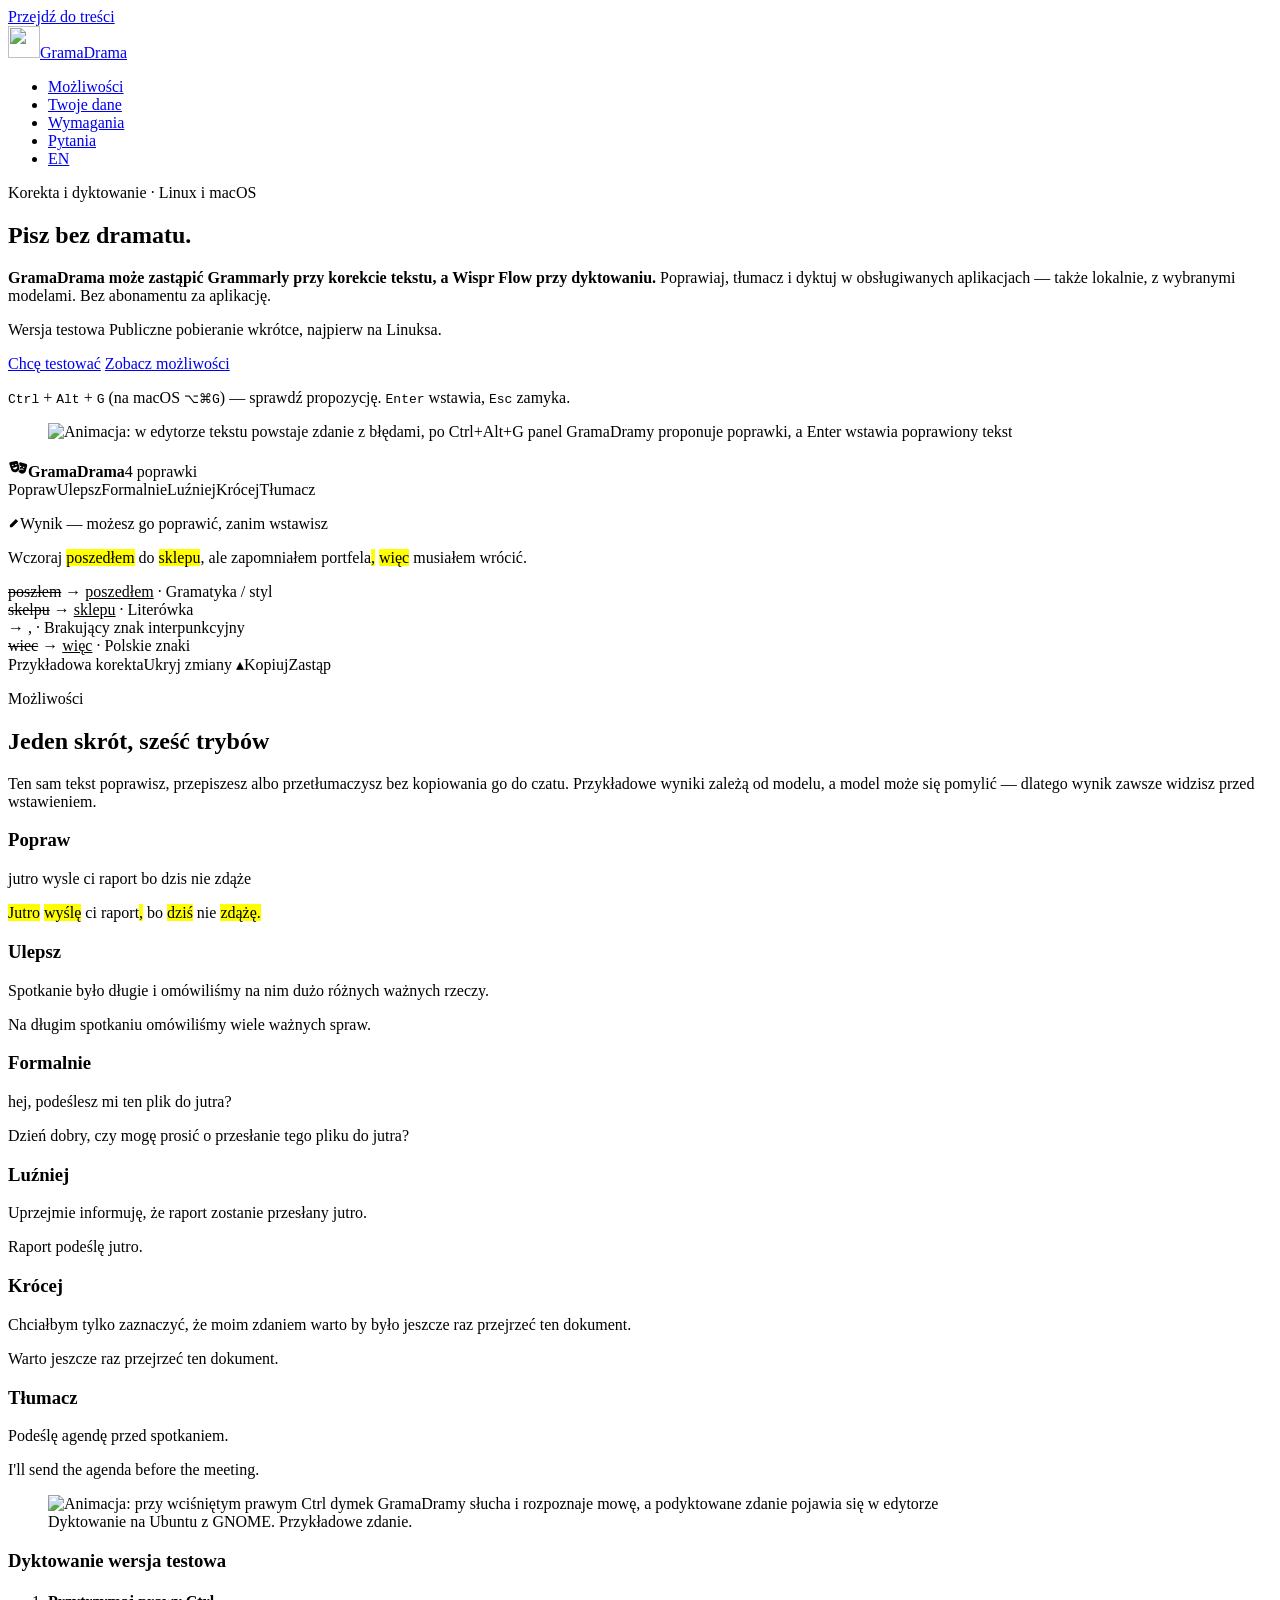
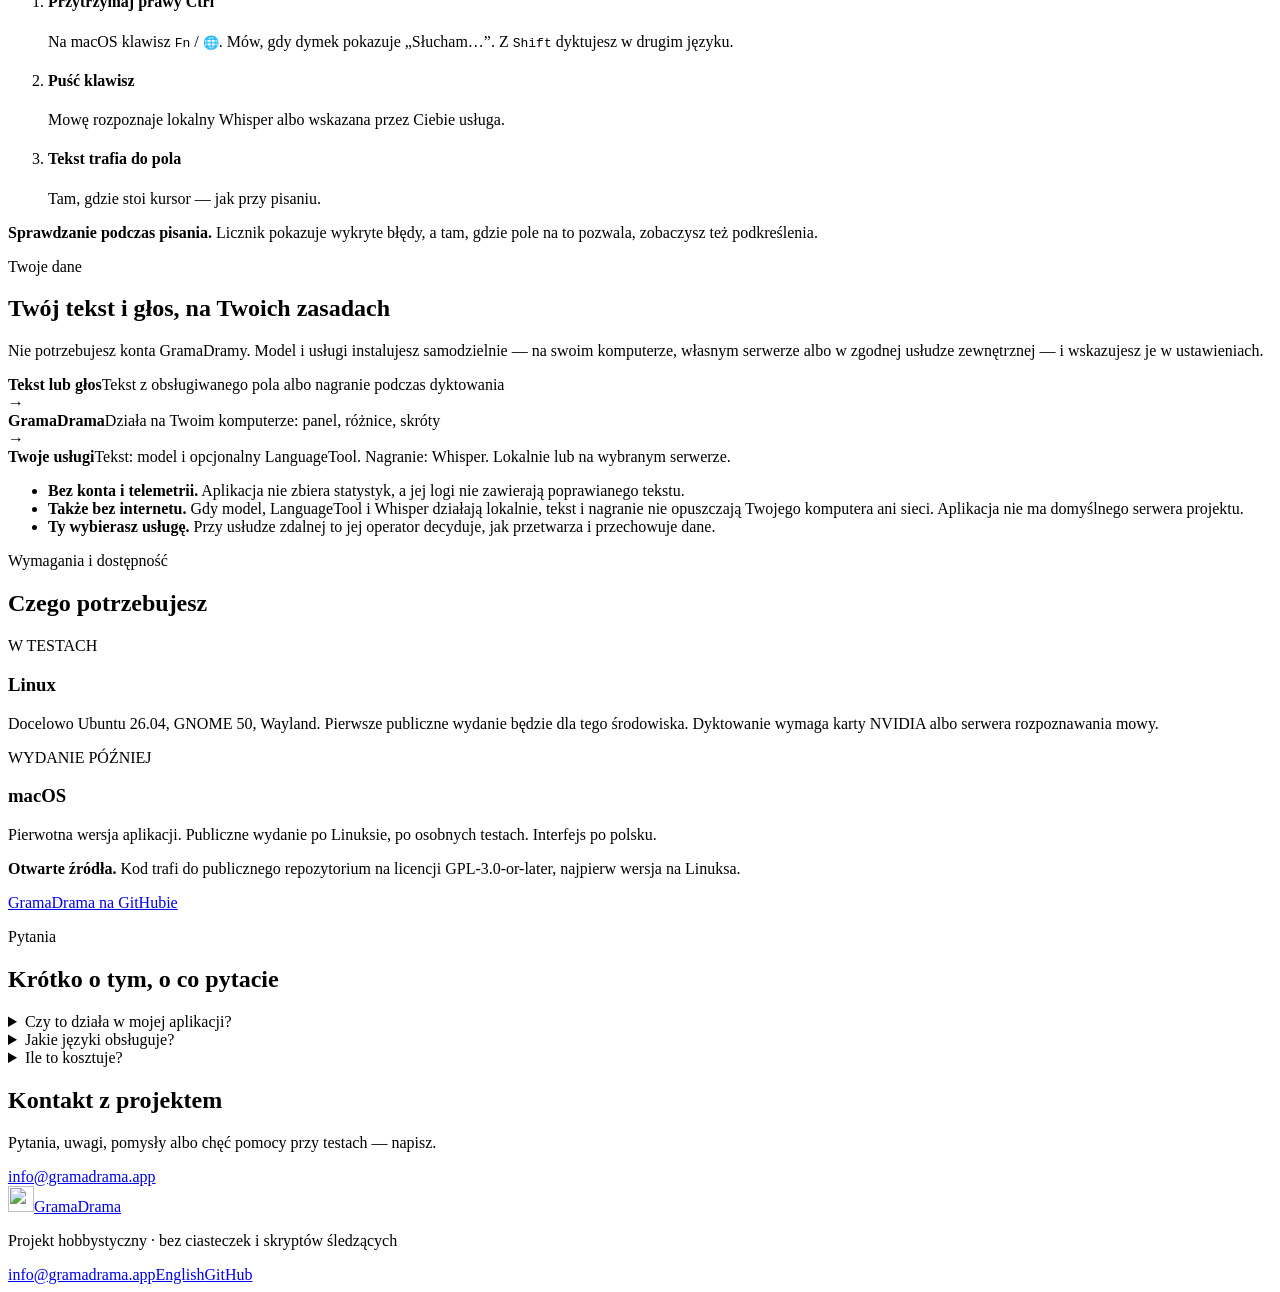
==== commit 9b7c7029: "Site: no suggestions to get started The model, LanguageTool and Whisper cards go with their note; th" ====
--- a/site/public/index.html
+++ b/site/public/index.html
@@ -160,7 +160,7 @@
       <div class="card">
         <span class="state soon">W TESTACH</span>
         <h3>Linux</h3>
-        <p>Docelowo Ubuntu 26.04, GNOME 50, Wayland. Pierwsze publiczne wydanie będzie dla tego środowiska.</p>
+        <p>Docelowo Ubuntu 26.04, GNOME 50, Wayland. Pierwsze publiczne wydanie będzie dla tego środowiska. Dyktowanie wymaga karty NVIDIA albo serwera rozpoznawania mowy.</p>
       </div>
       <div class="card">
         <span class="state plan">WYDANIE PÓŹNIEJ</span>
@@ -168,23 +168,6 @@
         <p>Pierwotna wersja aplikacji. Publiczne wydanie po Linuksie, po osobnych testach. Interfejs po polsku.</p>
       </div>
     </div>
-
-    <h3 class="setup-title">Propozycje na początek</h3>
-    <ul class="needs">
-      <li>
-        <h4><a href="https://ai.google.dev/gemma/docs/core/model_card_4" rel="noopener">Gemma 4 E4B</a></h4>
-        <p>Model językowy do korekty, zmiany stylu i&nbsp;tłumaczenia tekstu.</p>
-      </li>
-      <li>
-        <h4>LanguageTool</h4>
-        <p>Opcjonalne sprawdzanie gramatyki i&nbsp;uzasadnienia wykrytych błędów.</p>
-      </li>
-      <li>
-        <h4>Whisper</h4>
-        <p>Opcjonalne rozpoznawanie mowy do dyktowania tekstu.</p>
-      </li>
-    </ul>
-    <p class="setup-note">To propozycje — możesz wybrać inne zgodne modele i&nbsp;usługi. Wymagania sprzętowe zależą od modelu. Lokalny Whisper na Linuksie wymaga zgodnej karty NVIDIA; alternatywą jest serwer rozpoznawania mowy.</p>
 
     <div class="open">
       <p><strong>Otwarte źródła.</strong> Kod trafi do publicznego repozytorium na licencji GPL-3.0-or-later, najpierw wersja na Linuksa.</p>
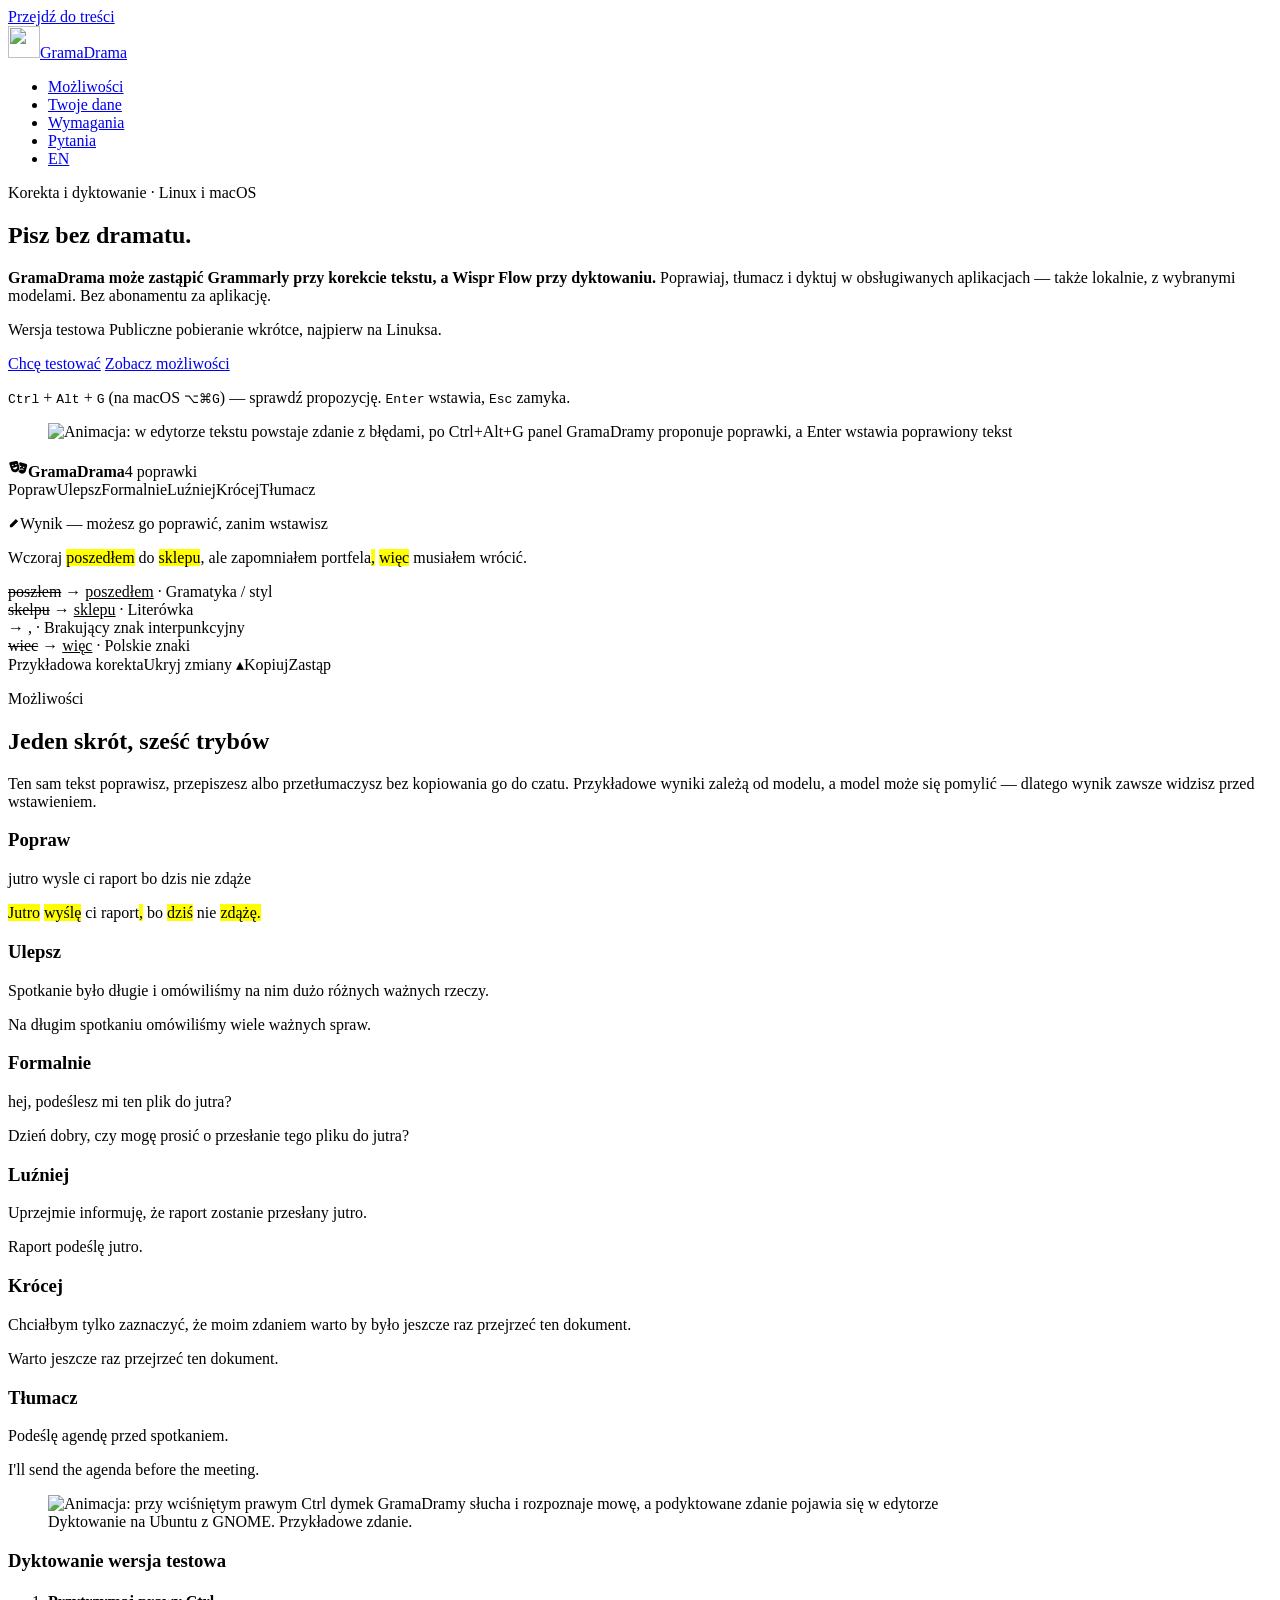
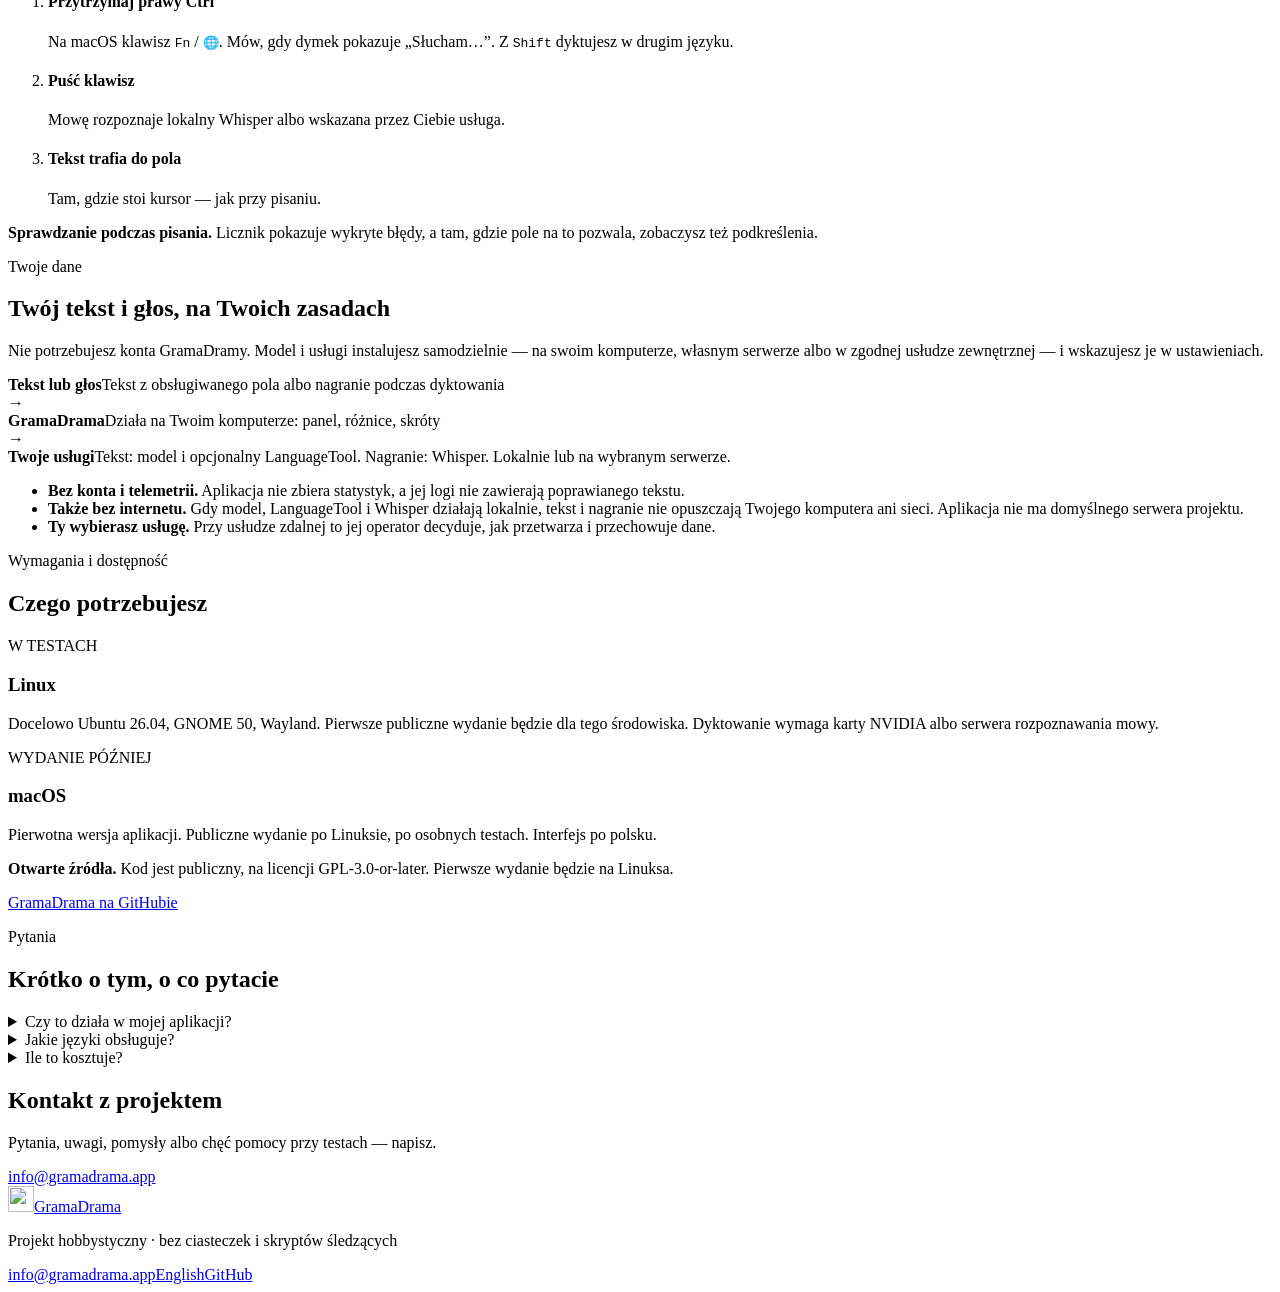
==== commit abccdc78: "Site: the code is public; the links go to the repository Co-Authored-By: Claude Opus 5.5 <noreply@an" ====
--- a/site/public/index.html
+++ b/site/public/index.html
@@ -55,7 +55,7 @@
       <p class="lead"><strong>GramaDrama może zastąpić Grammarly przy korekcie tekstu, a&nbsp;Wispr Flow przy dyktowaniu.</strong> Poprawiaj, tłumacz i&nbsp;dyktuj w&nbsp;obsługiwanych aplikacjach — także lokalnie, z&nbsp;wybranymi modelami. Bez abonamentu za aplikację.</p>
       <p class="beta"><span class="state soon">Wersja testowa</span> Publiczne pobieranie wkrótce, najpierw na Linuksa.</p>
       <div class="cta">
-        <a class="btn primary" href="https://github.com/gramadrama" rel="noopener">Chcę testować</a>
+        <a class="btn primary" href="https://github.com/gramadrama/gramadrama" rel="noopener">Chcę testować</a>
         <a class="btn ghost" href="#mozliwosci">Zobacz możliwości</a>
       </div>
       <p class="hint"><kbd>Ctrl</kbd> + <kbd>Alt</kbd> + <kbd>G</kbd> (na macOS <kbd>⌥</kbd><kbd>⌘</kbd><kbd>G</kbd>) — sprawdź propozycję. <kbd>Enter</kbd> wstawia, <kbd>Esc</kbd> zamyka.</p>
@@ -170,8 +170,8 @@
     </div>
 
     <div class="open">
-      <p><strong>Otwarte źródła.</strong> Kod trafi do publicznego repozytorium na licencji GPL-3.0-or-later, najpierw wersja na Linuksa.</p>
-      <a class="btn" href="https://github.com/gramadrama" rel="noopener">GramaDrama na GitHubie</a>
+      <p><strong>Otwarte źródła.</strong> Kod jest publiczny, na licencji GPL-3.0-or-later. Pierwsze wydanie będzie na Linuksa.</p>
+      <a class="btn" href="https://github.com/gramadrama/gramadrama" rel="noopener">GramaDrama na GitHubie</a>
     </div>
   </div>
 </section>
@@ -211,7 +211,7 @@
   <div class="wrap">
     <a class="brand" href="/"><img src="/img/icon-192.png" width="26" height="26" alt="">GramaDrama</a>
     <p>Projekt hobbystyczny · bez ciasteczek i&nbsp;skryptów śledzących</p>
-    <div class="links"><a href="mailto:info&#64;gramadrama.app">info&#64;gramadrama.app</a><a href="/en/" hreflang="en" lang="en">English</a><a href="https://github.com/gramadrama" rel="noopener">GitHub</a></div>
+    <div class="links"><a href="mailto:info&#64;gramadrama.app">info&#64;gramadrama.app</a><a href="/en/" hreflang="en" lang="en">English</a><a href="https://github.com/gramadrama/gramadrama" rel="noopener">GitHub</a></div>
   </div>
 </footer>
 </body>
